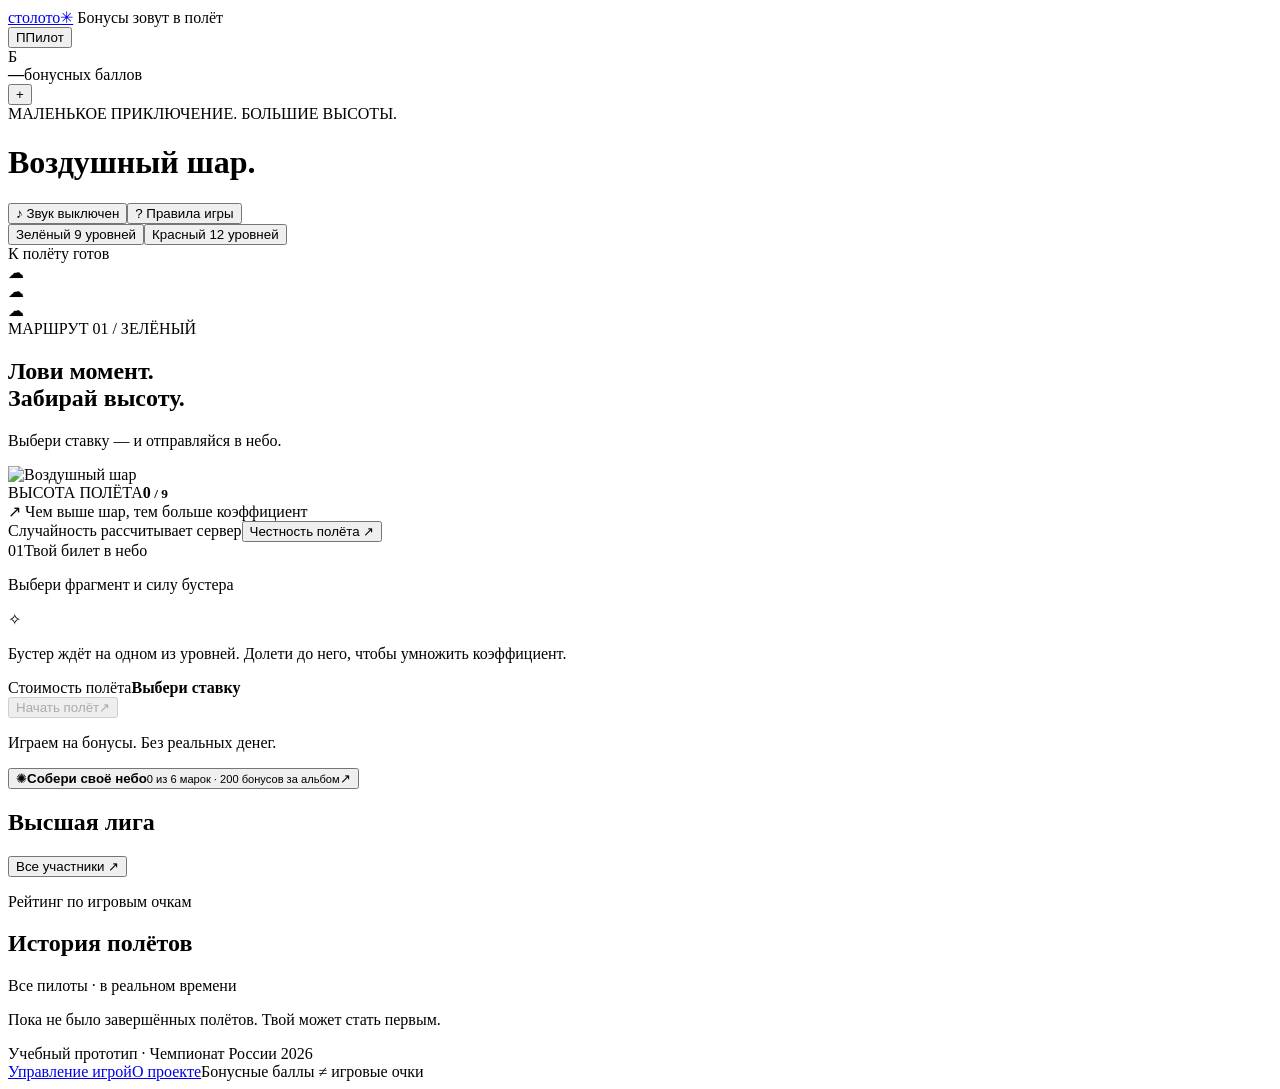
==== web/index.html @ 6e5c97de "Add Balloon game prototype with Java backend and documentation" ====
<!doctype html>
<html lang="ru">
<head>
  <meta charset="utf-8"><meta name="viewport" content="width=device-width,initial-scale=1">
  <meta name="theme-color" content="#f4f6f7"><meta name="description" content="Воздушный шар — бонусная игра с полётами, бустерами и коллекцией воздушных маршрутов. Учебный прототип.">
  <title>Воздушный шар · Бонусная игра</title><link rel="icon" href="/assets/favicon.svg" type="image/svg+xml"><link rel="stylesheet" href="/style.css"><script src="/app.js" defer></script>
</head>
<body data-theme="green">
  <header class="header">
    <a class="brand" href="/" aria-label="Столото — на главную">столото<span class="brand-spark">✳</span></a>
    <span class="header-divider"></span><span class="header-caption">Бонусы зовут в полёт</span>
    <div class="header-actions"><button class="profile-button" id="profile-open"><span class="avatar">П</span><span id="player-name">Пилот</span></button><div class="balance"><span class="bonus-icon">Б</span><div><strong id="balance">—</strong><span>бонусных баллов</span></div><button id="topup" aria-label="Пополнить демобаланс" title="Демопополнение на 1 000 бонусов">+</button></div></div>
  </header>
  <main class="shell">
    <div class="page-top"><div><div class="eyebrow">МАЛЕНЬКОЕ ПРИКЛЮЧЕНИЕ. БОЛЬШИЕ ВЫСОТЫ.</div><h1>Воздушный шар<span class="title-dot">.</span></h1></div><div class="top-actions"><button class="quiet-button" id="sound-toggle" aria-pressed="false">♪ <span>Звук выключен</span></button><button class="quiet-button" id="rules-open"><span class="circle-icon">?</span> Правила игры</button></div></div>
    <div id="connection" class="connection" role="status" hidden>Соединение потеряно. Восстанавливаем данные полёта…</div>
    <div id="demo-banner" class="demo-banner" hidden>Демонстрационный режим · воспроизводимая случайность · <a href="/admin">сценарии в админке</a></div>
    <div class="game-layout">
      <section class="flight-panel" aria-label="Игровое поле">
        <div class="flight-toolbar"><div class="theme-switch" role="group" aria-label="Тема полёта"><button data-theme-choice="green" class="theme-choice active" aria-pressed="true"><span class="theme-dot green"></span> Зелёный <span>9 уровней</span></button><button data-theme-choice="red" class="theme-choice" aria-pressed="false"><span class="theme-dot red"></span> Красный <span>12 уровней</span></button></div><span class="flight-tag" id="flight-tag">К полёту готов</span></div>
        <div id="live-ranking" class="live-ranking" aria-label="Живой рейтинг участников" hidden></div>
        <div class="sky" id="sky">
          <div class="sky-cloud cloud-one" aria-hidden="true">☁</div><div class="sky-cloud cloud-two" aria-hidden="true">☁</div><div class="sky-cloud cloud-three" aria-hidden="true">☁</div>
          <div class="sky-heading"><span class="route-label" id="route-label">МАРШРУТ 01 / ЗЕЛЁНЫЙ</span><h2 id="sky-title">Лови момент.<br>Забирай высоту.</h2><p id="sky-subtitle">Выбери ставку — и отправляйся в небо.</p></div>
          <div id="level-lines" class="level-lines" aria-label="Уровни полёта"></div>
          <div class="multiplier-wrap" id="multiplier-wrap" hidden><span class="eyebrow" id="multiplier-label">ТЕКУЩИЙ КОЭФФИЦИЕНТ</span><div class="multiplier" id="multiplier">×1.00</div><span id="flight-points">0 очков за полёт</span></div>
          <div class="balloon-track" id="balloon-track"><img class="balloon-art" src="/assets/balloon.png" alt="Воздушный шар" width="1254" height="1254"><div class="balloon-shadow"></div></div>
          <div class="burst" id="burst" hidden aria-hidden="true">✦</div><div class="point-pop" id="point-pop" aria-hidden="true"></div>
          <div class="altitude"><span>ВЫСОТА ПОЛЁТА</span><strong><span id="current-level">0</span><small> / <span id="total-levels">9</span></small></strong></div>
          <div class="sky-note" id="sky-note"><span>↗</span> Чем выше шар, тем больше коэффициент</div>
        </div>
        <div class="flight-bottom"><span class="status-light"></span><span id="flight-status">Случайность рассчитывает сервер</span><button id="fair-open" class="text-button">Честность полёта <span>↗</span></button></div>
      </section>
      <aside class="side-panel">
        <section class="bet-panel"><div class="section-heading"><span class="step-badge">01</span><span id="bet-heading">Твой билет в небо</span></div><p class="muted" id="bet-intro">Выбери фрагмент и силу бустера</p><div class="bet-grid" id="bet-grid"></div><div class="booster-explanation" id="booster-explanation"><span class="spark-icon">✧</span><p>Бустер ждёт на одном из уровней. Долети до него, чтобы умножить коэффициент.</p></div><div class="bet-total"><span id="bet-total-label">Стоимость полёта</span><strong id="bet-total">Выбери ставку</strong></div><button class="primary-button" id="start" disabled><span>Начать полёт</span><span>↗</span></button><button class="primary-button cashout-button" id="cashout" hidden disabled>Забрать</button><p class="button-caption" id="button-caption">Играем на бонусы. Без реальных денег.</p><div class="onboarding" id="onboarding" hidden>Нажми «Забрать» до того, как шар лопнет <span>↑</span></div><div class="cashout-notice" id="cashout-notice" hidden role="status"></div></section>
        <section class="collection-teaser"><button id="collection-open"><span class="collection-mark">✺</span><span><strong>Собери своё небо</strong><small><span id="collection-count">0</span> из 6 марок · <span id="album-bonus">200</span> бонусов за альбом</small></span><span>↗</span></button></section>
        <section class="leaderboard-panel"><div class="small-heading"><h2>Высшая лига</h2><button id="leaderboard-open" class="text-button">Все участники ↗</button></div><p class="muted">Рейтинг по игровым очкам</p><div id="leaderboard-preview" class="leaderboard-preview"></div></section>
      </aside>
    </div>
    <section class="history-panel"><div class="small-heading"><h2>История полётов <span id="history-count"></span></h2><span class="history-live"><span class="status-light"></span> Все пилоты · в реальном времени</span></div><div id="history" class="history-strip"><p class="empty-state">Пока не было завершённых полётов. Твой может стать первым.</p></div></section>
    <footer class="footer"><span>Учебный прототип · Чемпионат России 2026</span><div><a href="/admin">Управление игрой</a><a href="/presentation">О проекте</a><span>Бонусные баллы ≠ игровые очки</span></div></footer>
  </main>
  <dialog id="rules-dialog" class="dialog"><div class="dialog-header"><div><div class="eyebrow">ПЕРЕД ВЗЛЁТОМ</div><h2>Правила игры</h2></div><button class="close-button" data-close aria-label="Закрыть">×</button></div><div class="dialog-body" id="rules-content"></div><div class="dialog-footer"><button class="primary-button" data-close>Всё понятно</button></div></dialog>
  <dialog id="result-dialog" class="dialog result-dialog"><div class="dialog-header"><span class="eyebrow">ПОЛЁТ ЗАВЕРШЁН</span><button class="close-button" data-close aria-label="Закрыть результат">×</button></div><div class="dialog-body"><div class="result-symbol" id="result-symbol">✦</div><h2 id="result-title">Отличный полёт!</h2><div class="result-amount" id="result-amount"></div><p id="result-description" class="muted"></p><div class="result-stats"><div><span>Коэффициент</span><strong id="result-multiplier"></strong></div><div><span>Игровые очки</span><strong id="result-points"></strong></div></div><div class="reward-card"><span>✺</span><div><small>НОВАЯ МАРКА В КОЛЛЕКЦИИ</small><strong id="result-reward"></strong><p id="result-album"></p></div></div><button id="result-fair" class="text-button">Проверить честность этого раунда ↗</button></div><div class="dialog-footer"><button id="play-again" class="primary-button">Играть снова ↗</button><p class="button-caption">Вернёмся к ставкам через <span id="result-countdown">10</span> с бездействия</p></div></dialog>
  <dialog id="leaderboard-dialog" class="dialog"><div class="dialog-header"><div><div class="eyebrow">НЕБО ДЛЯ ВСЕХ</div><h2>Таблица пилотов</h2></div><button class="close-button" data-close aria-label="Закрыть">×</button></div><p class="dialog-note">Бессрочный турнир прототипа. Очки начисляются за уровни, cashout и бустеры.</p><div id="leaderboard-top" class="leaderboard-top"></div><div id="leaderboard-full" class="dialog-body rank-scroll"></div><div id="leaderboard-me" class="dialog-footer"></div></dialog>
  <dialog id="collection-dialog" class="dialog"><div class="dialog-header"><div><div class="eyebrow">ПАСПОРТ ПУТЕШЕСТВЕННИКА</div><h2>Твоё небо</h2></div><button class="close-button" data-close aria-label="Закрыть">×</button></div><div class="dialog-body"><p id="collection-rules" class="muted"></p><div id="stamp-grid" class="stamp-grid"></div><p class="collection-summary" id="collection-summary"></p></div></dialog>
  <dialog id="fair-dialog" class="dialog"><div class="dialog-header"><div><div class="eyebrow">ПРОВЕРЯЕМАЯ ЧЕСТНОСТЬ</div><h2>Всё решено до взлёта</h2></div><button class="close-button" data-close aria-label="Закрыть">×</button></div><div class="dialog-body"><p>Сервер заранее выбирает точку краха, уровень бустера и марку. До полёта публикуется SHA-256 от этих данных и секретного seed. После завершения исходная строка раскрывается.</p><p>Проверка подтверждает, что зафиксированные данные не изменились. Она не является аудитом качества генератора случайности.</p><label class="field-label">Хеш перед взлётом</label><code class="hash-block" id="fair-hash">Будет опубликован после начала раунда</code><div id="fair-proof-area" hidden><label class="field-label">Раскрытые данные раунда</label><pre class="proof-block" id="fair-proof"></pre><button id="verify-proof" class="primary-button">Проверить SHA-256 в браузере</button><p id="fair-verdict" role="status"></p></div><p id="fair-wait" class="muted">Исходные данные доступны только после того, как шар лопнет.</p></div></dialog>
  <dialog id="profile-dialog" class="dialog small-dialog"><form id="profile-form"><div class="dialog-header"><h2>Твой позывной</h2><button type="button" class="close-button" data-close aria-label="Закрыть">×</button></div><div class="dialog-body"><label class="field-label" for="profile-name">Имя в рейтинге</label><input id="profile-name" name="name" maxlength="24" required autocomplete="nickname"><p class="muted">Пилот и баланс сохраняются в этом браузере. В другом браузере можно создать второго участника.</p></div><div class="dialog-footer"><button class="primary-button" type="submit">Сохранить</button></div></form></dialog>
  <div id="toast" class="toast" role="status" hidden></div>
</body></html>
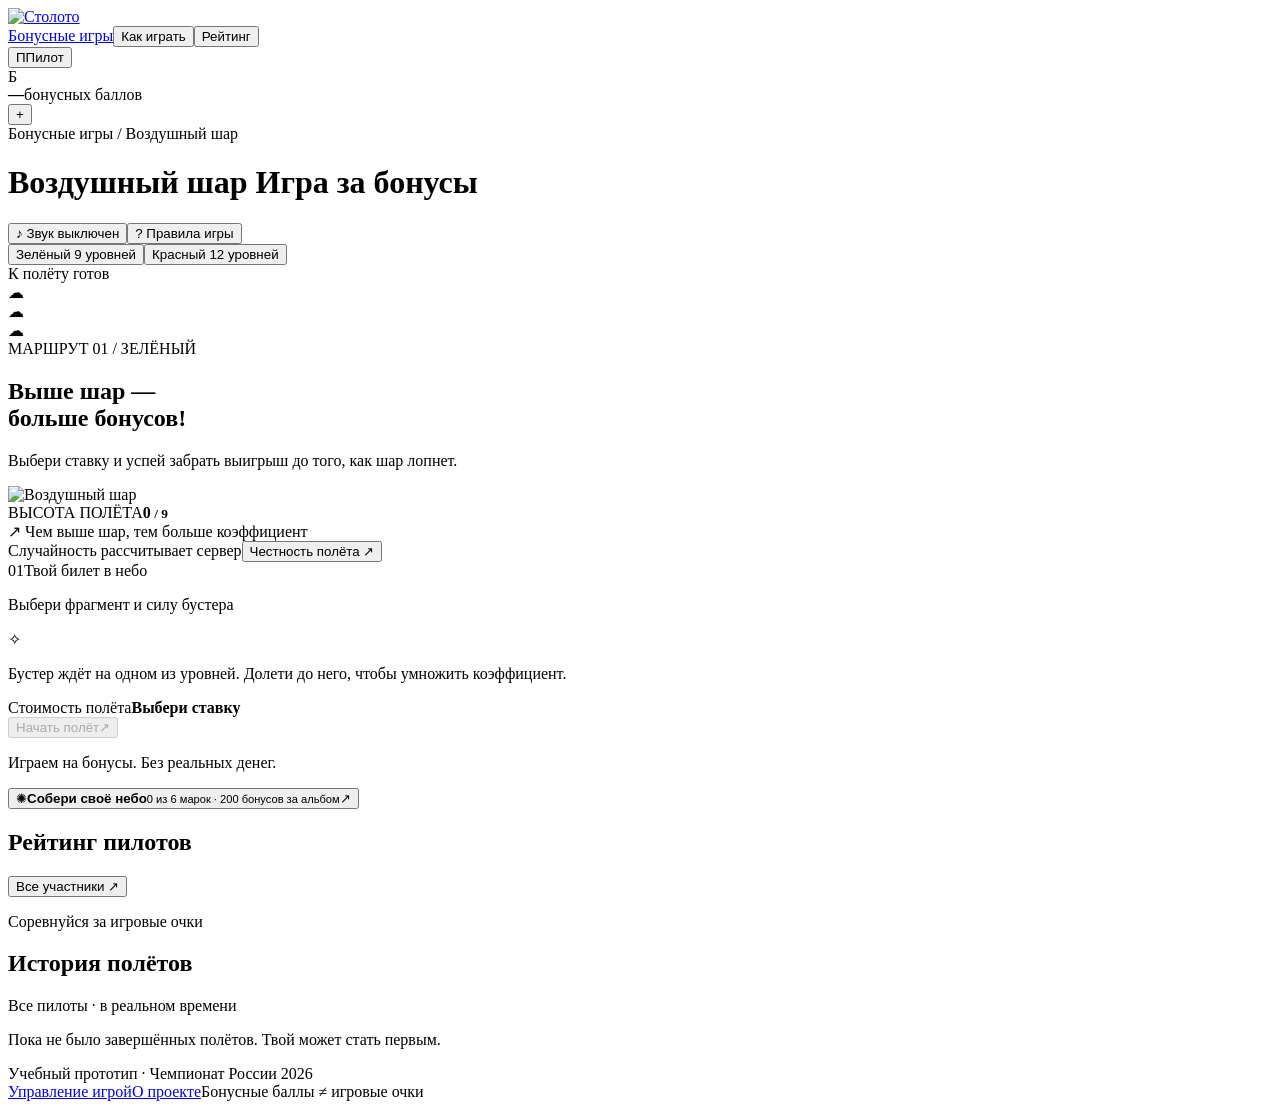
==== commit c83ac001: "Restyle game, admin and presentation with Stoloto identity" ====
--- a/web/index.html
+++ b/web/index.html
@@ -2,17 +2,17 @@
 <html lang="ru">
 <head>
   <meta charset="utf-8"><meta name="viewport" content="width=device-width,initial-scale=1">
-  <meta name="theme-color" content="#f4f6f7"><meta name="description" content="Воздушный шар — бонусная игра с полётами, бустерами и коллекцией воздушных маршрутов. Учебный прототип.">
+  <meta name="theme-color" content="#ffcd17"><meta name="description" content="Воздушный шар — бонусная игра с полётами, бустерами и коллекцией воздушных маршрутов. Учебный прототип.">
   <title>Воздушный шар · Бонусная игра</title><link rel="icon" href="/assets/favicon.svg" type="image/svg+xml"><link rel="stylesheet" href="/style.css"><script src="/app.js" defer></script>
 </head>
 <body data-theme="green">
   <header class="header">
-    <a class="brand" href="/" aria-label="Столото — на главную">столото<span class="brand-spark">✳</span></a>
-    <span class="header-divider"></span><span class="header-caption">Бонусы зовут в полёт</span>
+    <a class="brand" href="/" aria-label="Столото — на главную"><img src="/assets/stoloto-logo.png" alt="Столото" width="324" height="139"></a>
+    <nav class="header-nav" aria-label="Разделы игры"><a class="nav-current" href="/" aria-current="page">Бонусные игры</a><button id="nav-rules">Как играть</button><button id="nav-leaderboard">Рейтинг</button></nav>
     <div class="header-actions"><button class="profile-button" id="profile-open"><span class="avatar">П</span><span id="player-name">Пилот</span></button><div class="balance"><span class="bonus-icon">Б</span><div><strong id="balance">—</strong><span>бонусных баллов</span></div><button id="topup" aria-label="Пополнить демобаланс" title="Демопополнение на 1 000 бонусов">+</button></div></div>
   </header>
   <main class="shell">
-    <div class="page-top"><div><div class="eyebrow">МАЛЕНЬКОЕ ПРИКЛЮЧЕНИЕ. БОЛЬШИЕ ВЫСОТЫ.</div><h1>Воздушный шар<span class="title-dot">.</span></h1></div><div class="top-actions"><button class="quiet-button" id="sound-toggle" aria-pressed="false">♪ <span>Звук выключен</span></button><button class="quiet-button" id="rules-open"><span class="circle-icon">?</span> Правила игры</button></div></div>
+    <div class="page-top"><div><div class="eyebrow">Бонусные игры <span aria-hidden="true">/</span> Воздушный шар</div><h1>Воздушный шар <span class="game-badge">Игра за бонусы</span></h1></div><div class="top-actions"><button class="quiet-button" id="sound-toggle" aria-pressed="false">♪ <span>Звук выключен</span></button><button class="quiet-button" id="rules-open"><span class="circle-icon">?</span> Правила игры</button></div></div>
     <div id="connection" class="connection" role="status" hidden>Соединение потеряно. Восстанавливаем данные полёта…</div>
     <div id="demo-banner" class="demo-banner" hidden>Демонстрационный режим · воспроизводимая случайность · <a href="/admin">сценарии в админке</a></div>
     <div class="game-layout">
@@ -21,7 +21,7 @@
         <div id="live-ranking" class="live-ranking" aria-label="Живой рейтинг участников" hidden></div>
         <div class="sky" id="sky">
           <div class="sky-cloud cloud-one" aria-hidden="true">☁</div><div class="sky-cloud cloud-two" aria-hidden="true">☁</div><div class="sky-cloud cloud-three" aria-hidden="true">☁</div>
-          <div class="sky-heading"><span class="route-label" id="route-label">МАРШРУТ 01 / ЗЕЛЁНЫЙ</span><h2 id="sky-title">Лови момент.<br>Забирай высоту.</h2><p id="sky-subtitle">Выбери ставку — и отправляйся в небо.</p></div>
+          <div class="sky-heading"><span class="route-label" id="route-label">МАРШРУТ 01 / ЗЕЛЁНЫЙ</span><h2 id="sky-title">Выше шар —<br>больше бонусов!</h2><p id="sky-subtitle">Выбери ставку и успей забрать выигрыш до того, как шар лопнет.</p></div>
           <div id="level-lines" class="level-lines" aria-label="Уровни полёта"></div>
           <div class="multiplier-wrap" id="multiplier-wrap" hidden><span class="eyebrow" id="multiplier-label">ТЕКУЩИЙ КОЭФФИЦИЕНТ</span><div class="multiplier" id="multiplier">×1.00</div><span id="flight-points">0 очков за полёт</span></div>
           <div class="balloon-track" id="balloon-track"><img class="balloon-art" src="/assets/balloon.png" alt="Воздушный шар" width="1254" height="1254"><div class="balloon-shadow"></div></div>
@@ -34,7 +34,7 @@
       <aside class="side-panel">
         <section class="bet-panel"><div class="section-heading"><span class="step-badge">01</span><span id="bet-heading">Твой билет в небо</span></div><p class="muted" id="bet-intro">Выбери фрагмент и силу бустера</p><div class="bet-grid" id="bet-grid"></div><div class="booster-explanation" id="booster-explanation"><span class="spark-icon">✧</span><p>Бустер ждёт на одном из уровней. Долети до него, чтобы умножить коэффициент.</p></div><div class="bet-total"><span id="bet-total-label">Стоимость полёта</span><strong id="bet-total">Выбери ставку</strong></div><button class="primary-button" id="start" disabled><span>Начать полёт</span><span>↗</span></button><button class="primary-button cashout-button" id="cashout" hidden disabled>Забрать</button><p class="button-caption" id="button-caption">Играем на бонусы. Без реальных денег.</p><div class="onboarding" id="onboarding" hidden>Нажми «Забрать» до того, как шар лопнет <span>↑</span></div><div class="cashout-notice" id="cashout-notice" hidden role="status"></div></section>
         <section class="collection-teaser"><button id="collection-open"><span class="collection-mark">✺</span><span><strong>Собери своё небо</strong><small><span id="collection-count">0</span> из 6 марок · <span id="album-bonus">200</span> бонусов за альбом</small></span><span>↗</span></button></section>
-        <section class="leaderboard-panel"><div class="small-heading"><h2>Высшая лига</h2><button id="leaderboard-open" class="text-button">Все участники ↗</button></div><p class="muted">Рейтинг по игровым очкам</p><div id="leaderboard-preview" class="leaderboard-preview"></div></section>
+        <section class="leaderboard-panel"><div class="small-heading"><h2>Рейтинг пилотов</h2><button id="leaderboard-open" class="text-button">Все участники ↗</button></div><p class="muted">Соревнуйся за игровые очки</p><div id="leaderboard-preview" class="leaderboard-preview"></div></section>
       </aside>
     </div>
     <section class="history-panel"><div class="small-heading"><h2>История полётов <span id="history-count"></span></h2><span class="history-live"><span class="status-light"></span> Все пилоты · в реальном времени</span></div><div id="history" class="history-strip"><p class="empty-state">Пока не было завершённых полётов. Твой может стать первым.</p></div></section>
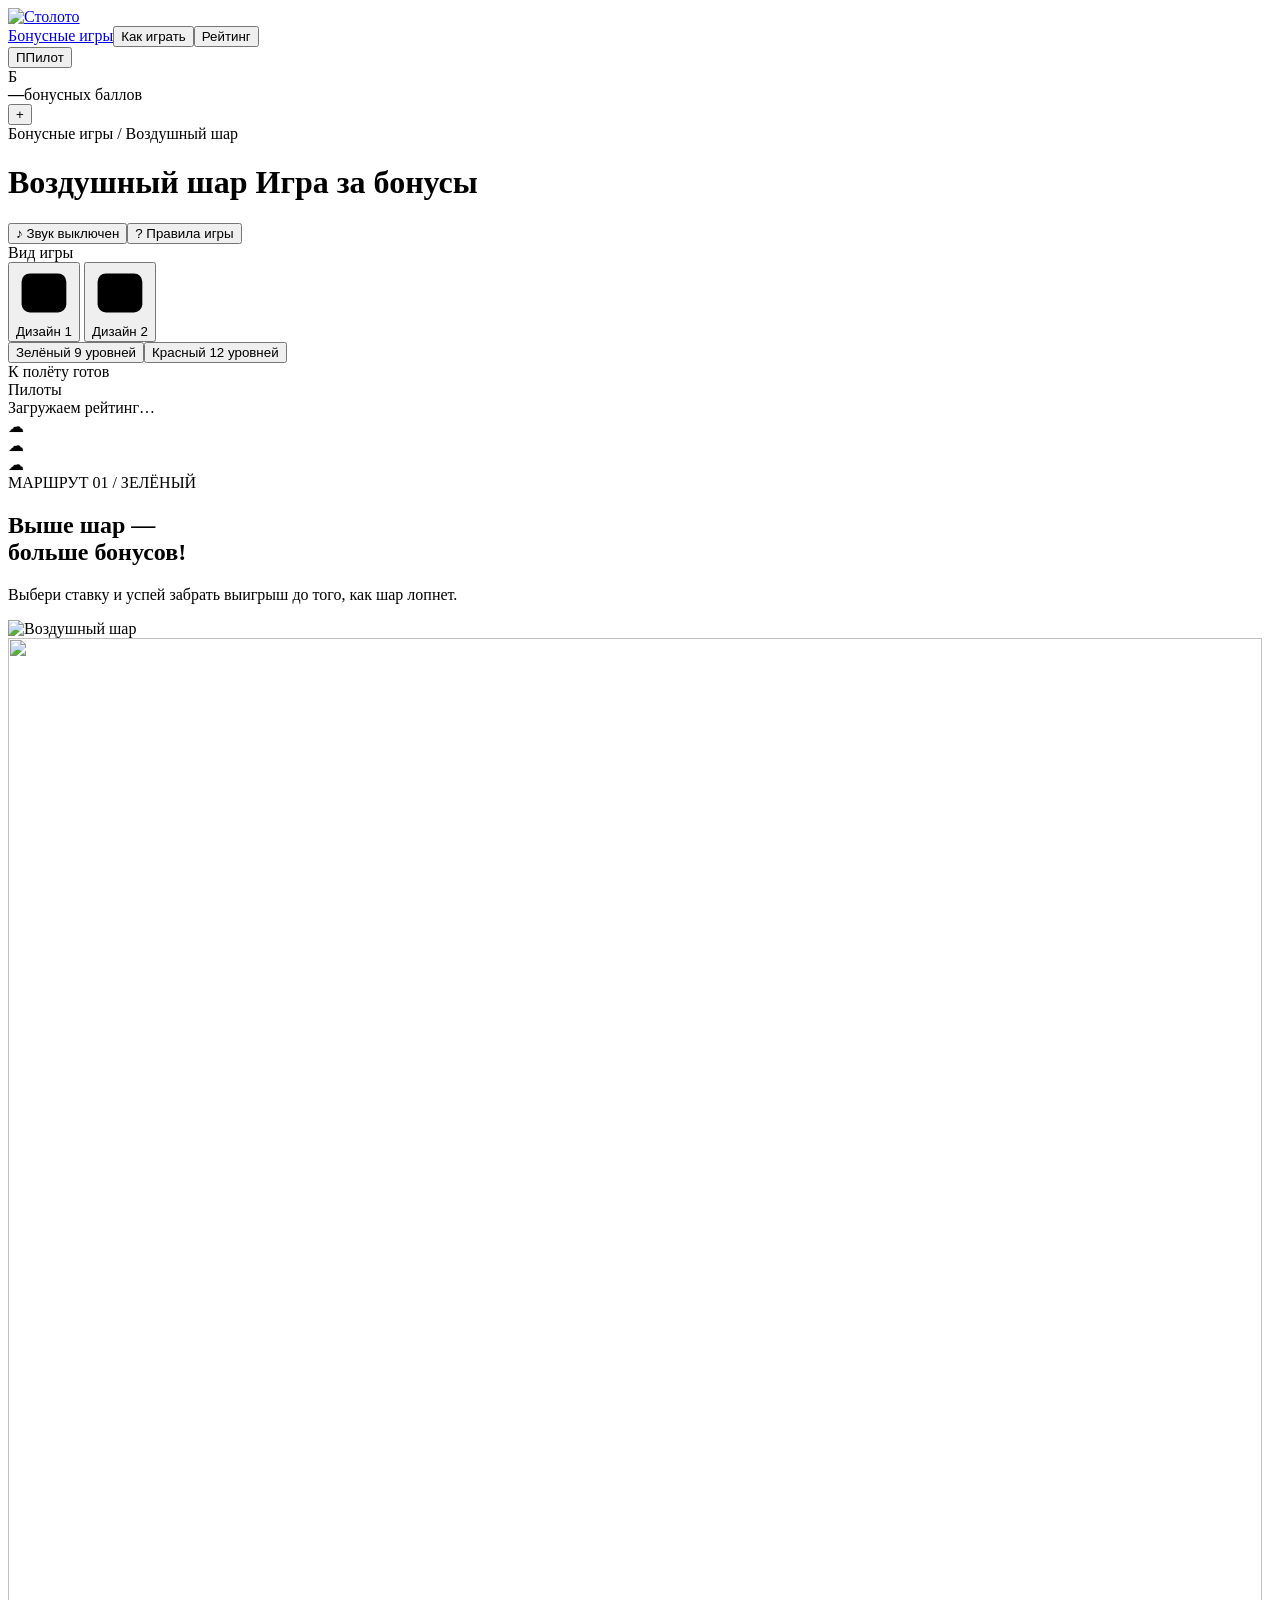
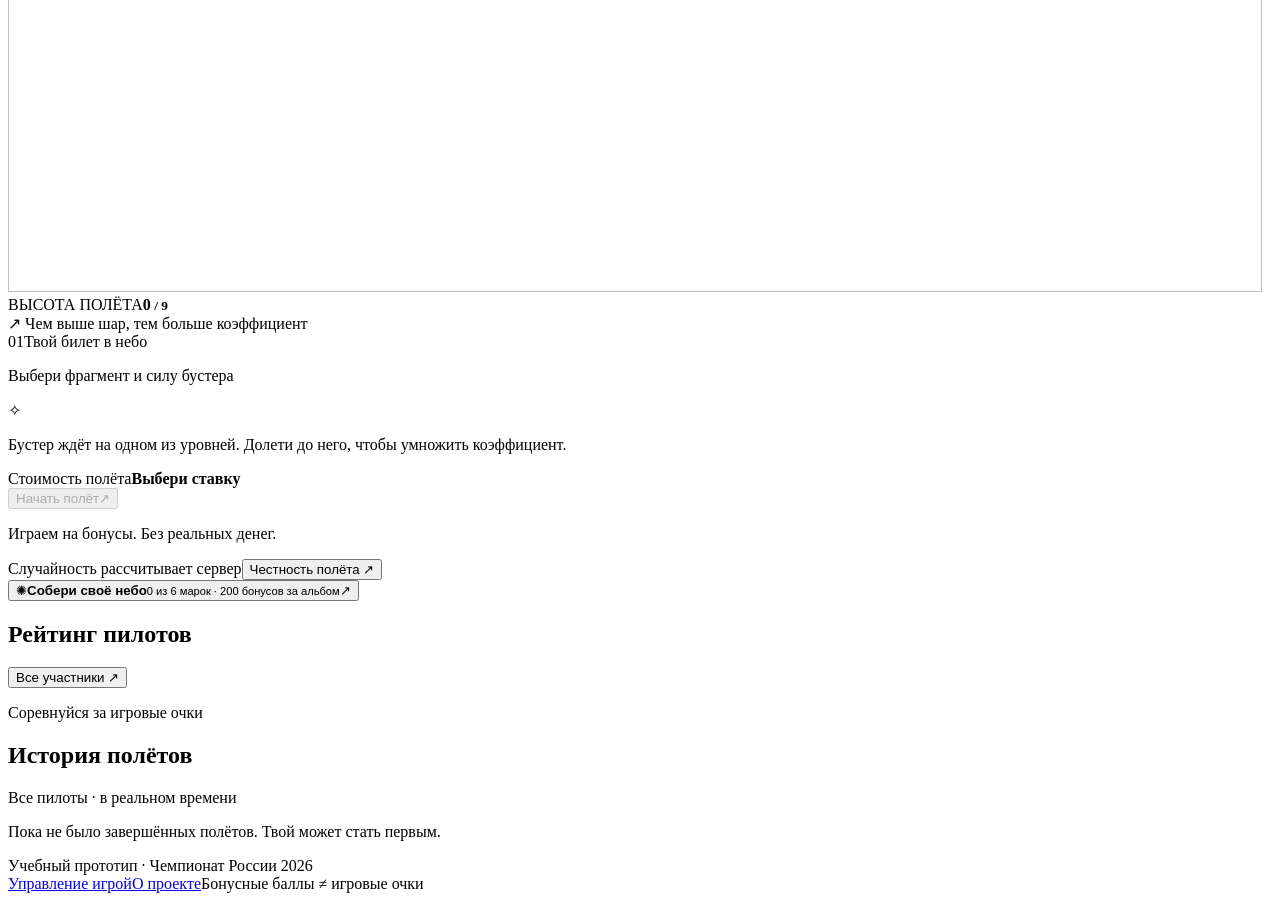
==== commit c81493c6: "Add selectable panoramic layout and animated dialogs" ====
--- a/web/index.html
+++ b/web/index.html
@@ -3,9 +3,9 @@
 <head>
   <meta charset="utf-8"><meta name="viewport" content="width=device-width,initial-scale=1">
   <meta name="theme-color" content="#ffcd17"><meta name="description" content="Воздушный шар — бонусная игра с полётами, бустерами и коллекцией воздушных маршрутов. Учебный прототип.">
-  <title>Воздушный шар · Бонусная игра</title><link rel="icon" href="/assets/favicon.svg" type="image/svg+xml"><link rel="stylesheet" href="/style.css"><script src="/app.js" defer></script>
+  <title>Воздушный шар · Бонусная игра</title><link rel="icon" href="/assets/favicon.svg" type="image/svg+xml"><link rel="stylesheet" href="/style.css"><link rel="stylesheet" href="/ui.css"><script src="/request-id.js" defer></script><script src="/ui.js" defer></script><script src="/app.js" defer></script>
 </head>
-<body data-theme="green">
+<body data-theme="green" data-design="expanded">
   <header class="header">
     <a class="brand" href="/" aria-label="Столото — на главную"><img src="/assets/stoloto-logo.png" alt="Столото" width="324" height="139"></a>
     <nav class="header-nav" aria-label="Разделы игры"><a class="nav-current" href="/" aria-current="page">Бонусные игры</a><button id="nav-rules">Как играть</button><button id="nav-leaderboard">Рейтинг</button></nav>
@@ -13,26 +13,68 @@
   </header>
   <main class="shell">
     <div class="page-top"><div><div class="eyebrow">Бонусные игры <span aria-hidden="true">/</span> Воздушный шар</div><h1>Воздушный шар <span class="game-badge">Игра за бонусы</span></h1></div><div class="top-actions"><button class="quiet-button" id="sound-toggle" aria-pressed="false">♪ <span>Звук выключен</span></button><button class="quiet-button" id="rules-open"><span class="circle-icon">?</span> Правила игры</button></div></div>
+    <div class="view-settings">
+      <span class="design-label">Вид игры</span>
+      <div class="design-switch" role="group" aria-label="Выбор дизайна игры">
+        <button data-design-choice="classic" aria-pressed="false" title="Классический — ставка рядом с полем"><svg viewBox="0 0 20 20" aria-hidden="true"><rect x="2" y="3" width="16" height="14" rx="3"/><path d="M12 3v14"/></svg>Дизайн 1</button>
+        <button data-design-choice="expanded" aria-pressed="true" title="Панорамный — ставка внутри игрового поля"><svg viewBox="0 0 20 20" aria-hidden="true"><rect x="2" y="3" width="16" height="14" rx="3"/><rect x="12" y="8" width="4" height="7" rx="1"/></svg>Дизайн 2</button>
+      </div>
+    </div>
     <div id="connection" class="connection" role="status" hidden>Соединение потеряно. Восстанавливаем данные полёта…</div>
     <div id="demo-banner" class="demo-banner" hidden>Демонстрационный режим · воспроизводимая случайность · <a href="/admin">сценарии в админке</a></div>
     <div class="game-layout">
       <section class="flight-panel" aria-label="Игровое поле">
         <div class="flight-toolbar"><div class="theme-switch" role="group" aria-label="Тема полёта"><button data-theme-choice="green" class="theme-choice active" aria-pressed="true"><span class="theme-dot green"></span> Зелёный <span>9 уровней</span></button><button data-theme-choice="red" class="theme-choice" aria-pressed="false"><span class="theme-dot red"></span> Красный <span>12 уровней</span></button></div><span class="flight-tag" id="flight-tag">К полёту готов</span></div>
-        <div id="live-ranking" class="live-ranking" aria-label="Живой рейтинг участников" hidden></div>
+        <div class="flight-roster">
+          <span class="roster-label"><span class="status-light"></span>Пилоты</span>
+          <div id="live-ranking" class="live-ranking" aria-label="Живой рейтинг участников"><span class="roster-loading">Загружаем рейтинг…</span></div>
+        </div>
+        <div class="flight-stage">
         <div class="sky" id="sky">
+          <div class="flight-world">
           <div class="sky-cloud cloud-one" aria-hidden="true">☁</div><div class="sky-cloud cloud-two" aria-hidden="true">☁</div><div class="sky-cloud cloud-three" aria-hidden="true">☁</div>
           <div class="sky-heading"><span class="route-label" id="route-label">МАРШРУТ 01 / ЗЕЛЁНЫЙ</span><h2 id="sky-title">Выше шар —<br>больше бонусов!</h2><p id="sky-subtitle">Выбери ставку и успей забрать выигрыш до того, как шар лопнет.</p></div>
           <div id="level-lines" class="level-lines" aria-label="Уровни полёта"></div>
           <div class="multiplier-wrap" id="multiplier-wrap" hidden><span class="eyebrow" id="multiplier-label">ТЕКУЩИЙ КОЭФФИЦИЕНТ</span><div class="multiplier" id="multiplier">×1.00</div><span id="flight-points">0 очков за полёт</span></div>
-          <div class="balloon-track" id="balloon-track"><img class="balloon-art" src="/assets/balloon.png" alt="Воздушный шар" width="1254" height="1254"><div class="balloon-shadow"></div></div>
+          <div class="balloon-track" id="balloon-track">
+            <div class="balloon-art"><div class="balloon-image-stack">
+              <img src="/assets/balloon.png" alt="Воздушный шар" width="1254" height="1254">
+              <img class="balloon-canopy" src="/assets/balloon.png" alt="" aria-hidden="true" width="1254" height="1254">
+            </div></div>
+            <div class="balloon-shadow"></div>
+          </div>
           <div class="burst" id="burst" hidden aria-hidden="true">✦</div><div class="point-pop" id="point-pop" aria-hidden="true"></div>
           <div class="altitude"><span>ВЫСОТА ПОЛЁТА</span><strong><span id="current-level">0</span><small> / <span id="total-levels">9</span></small></strong></div>
           <div class="sky-note" id="sky-note"><span>↗</span> Чем выше шар, тем больше коэффициент</div>
+          </div>
+        </div>
+          <div class="bet-dock" id="bet-dock">
+            <section class="bet-panel" id="bet-panel" aria-label="Ставка и управление полётом">
+              <div class="bet-copy">
+                <div class="section-heading"><span class="step-badge">01</span><span id="bet-heading">Твой билет в небо</span></div>
+                <p class="muted" id="bet-intro">Выбери фрагмент и силу бустера</p>
+              </div>
+              <div class="bet-options">
+                <div class="bet-grid" id="bet-grid"></div>
+                <div class="booster-explanation" id="booster-explanation"><span class="spark-icon" aria-hidden="true">✧</span><p>Бустер ждёт на одном из уровней. Долети до него, чтобы умножить коэффициент.</p></div>
+              </div>
+              <div class="bet-actions">
+                <div class="bet-total"><span id="bet-total-label">Стоимость полёта</span><strong id="bet-total">Выбери ставку</strong></div>
+                <div class="bet-action-buttons">
+                  <button class="primary-button" id="start" disabled><span>Начать полёт</span><span aria-hidden="true">↗</span></button>
+                  <button class="primary-button cashout-button" id="cashout" hidden disabled>Забрать</button>
+                  <div class="onboarding" id="onboarding" hidden role="status">Нажми «Забрать» до того, как шар лопнет<svg viewBox="0 0 24 24" aria-hidden="true"><path d="M12 4v15m-6-6 6 6 6-6"/></svg></div>
+                </div>
+                <p class="button-caption" id="button-caption">Играем на бонусы. Без реальных денег.</p>
+                <div class="cashout-notice" id="cashout-notice" hidden role="status"></div>
+              </div>
+            </section>
+          </div>
         </div>
         <div class="flight-bottom"><span class="status-light"></span><span id="flight-status">Случайность рассчитывает сервер</span><button id="fair-open" class="text-button">Честность полёта <span>↗</span></button></div>
       </section>
-      <aside class="side-panel">
-        <section class="bet-panel"><div class="section-heading"><span class="step-badge">01</span><span id="bet-heading">Твой билет в небо</span></div><p class="muted" id="bet-intro">Выбери фрагмент и силу бустера</p><div class="bet-grid" id="bet-grid"></div><div class="booster-explanation" id="booster-explanation"><span class="spark-icon">✧</span><p>Бустер ждёт на одном из уровней. Долети до него, чтобы умножить коэффициент.</p></div><div class="bet-total"><span id="bet-total-label">Стоимость полёта</span><strong id="bet-total">Выбери ставку</strong></div><button class="primary-button" id="start" disabled><span>Начать полёт</span><span>↗</span></button><button class="primary-button cashout-button" id="cashout" hidden disabled>Забрать</button><p class="button-caption" id="button-caption">Играем на бонусы. Без реальных денег.</p><div class="onboarding" id="onboarding" hidden>Нажми «Забрать» до того, как шар лопнет <span>↑</span></div><div class="cashout-notice" id="cashout-notice" hidden role="status"></div></section>
+      <aside class="side-panel" id="side-panel">
+
         <section class="collection-teaser"><button id="collection-open"><span class="collection-mark">✺</span><span><strong>Собери своё небо</strong><small><span id="collection-count">0</span> из 6 марок · <span id="album-bonus">200</span> бонусов за альбом</small></span><span>↗</span></button></section>
         <section class="leaderboard-panel"><div class="small-heading"><h2>Рейтинг пилотов</h2><button id="leaderboard-open" class="text-button">Все участники ↗</button></div><p class="muted">Соревнуйся за игровые очки</p><div id="leaderboard-preview" class="leaderboard-preview"></div></section>
       </aside>
@@ -40,11 +82,79 @@
     <section class="history-panel"><div class="small-heading"><h2>История полётов <span id="history-count"></span></h2><span class="history-live"><span class="status-light"></span> Все пилоты · в реальном времени</span></div><div id="history" class="history-strip"><p class="empty-state">Пока не было завершённых полётов. Твой может стать первым.</p></div></section>
     <footer class="footer"><span>Учебный прототип · Чемпионат России 2026</span><div><a href="/admin">Управление игрой</a><a href="/presentation">О проекте</a><span>Бонусные баллы ≠ игровые очки</span></div></footer>
   </main>
-  <dialog id="rules-dialog" class="dialog"><div class="dialog-header"><div><div class="eyebrow">ПЕРЕД ВЗЛЁТОМ</div><h2>Правила игры</h2></div><button class="close-button" data-close aria-label="Закрыть">×</button></div><div class="dialog-body" id="rules-content"></div><div class="dialog-footer"><button class="primary-button" data-close>Всё понятно</button></div></dialog>
-  <dialog id="result-dialog" class="dialog result-dialog"><div class="dialog-header"><span class="eyebrow">ПОЛЁТ ЗАВЕРШЁН</span><button class="close-button" data-close aria-label="Закрыть результат">×</button></div><div class="dialog-body"><div class="result-symbol" id="result-symbol">✦</div><h2 id="result-title">Отличный полёт!</h2><div class="result-amount" id="result-amount"></div><p id="result-description" class="muted"></p><div class="result-stats"><div><span>Коэффициент</span><strong id="result-multiplier"></strong></div><div><span>Игровые очки</span><strong id="result-points"></strong></div></div><div class="reward-card"><span>✺</span><div><small>НОВАЯ МАРКА В КОЛЛЕКЦИИ</small><strong id="result-reward"></strong><p id="result-album"></p></div></div><button id="result-fair" class="text-button">Проверить честность этого раунда ↗</button></div><div class="dialog-footer"><button id="play-again" class="primary-button">Играть снова ↗</button><p class="button-caption">Вернёмся к ставкам через <span id="result-countdown">10</span> с бездействия</p></div></dialog>
-  <dialog id="leaderboard-dialog" class="dialog"><div class="dialog-header"><div><div class="eyebrow">НЕБО ДЛЯ ВСЕХ</div><h2>Таблица пилотов</h2></div><button class="close-button" data-close aria-label="Закрыть">×</button></div><p class="dialog-note">Бессрочный турнир прототипа. Очки начисляются за уровни, cashout и бустеры.</p><div id="leaderboard-top" class="leaderboard-top"></div><div id="leaderboard-full" class="dialog-body rank-scroll"></div><div id="leaderboard-me" class="dialog-footer"></div></dialog>
-  <dialog id="collection-dialog" class="dialog"><div class="dialog-header"><div><div class="eyebrow">ПАСПОРТ ПУТЕШЕСТВЕННИКА</div><h2>Твоё небо</h2></div><button class="close-button" data-close aria-label="Закрыть">×</button></div><div class="dialog-body"><p id="collection-rules" class="muted"></p><div id="stamp-grid" class="stamp-grid"></div><p class="collection-summary" id="collection-summary"></p></div></dialog>
-  <dialog id="fair-dialog" class="dialog"><div class="dialog-header"><div><div class="eyebrow">ПРОВЕРЯЕМАЯ ЧЕСТНОСТЬ</div><h2>Всё решено до взлёта</h2></div><button class="close-button" data-close aria-label="Закрыть">×</button></div><div class="dialog-body"><p>Сервер заранее выбирает точку краха, уровень бустера и марку. До полёта публикуется SHA-256 от этих данных и секретного seed. После завершения исходная строка раскрывается.</p><p>Проверка подтверждает, что зафиксированные данные не изменились. Она не является аудитом качества генератора случайности.</p><label class="field-label">Хеш перед взлётом</label><code class="hash-block" id="fair-hash">Будет опубликован после начала раунда</code><div id="fair-proof-area" hidden><label class="field-label">Раскрытые данные раунда</label><pre class="proof-block" id="fair-proof"></pre><button id="verify-proof" class="primary-button">Проверить SHA-256 в браузере</button><p id="fair-verdict" role="status"></p></div><p id="fair-wait" class="muted">Исходные данные доступны только после того, как шар лопнет.</p></div></dialog>
-  <dialog id="profile-dialog" class="dialog small-dialog"><form id="profile-form"><div class="dialog-header"><h2>Твой позывной</h2><button type="button" class="close-button" data-close aria-label="Закрыть">×</button></div><div class="dialog-body"><label class="field-label" for="profile-name">Имя в рейтинге</label><input id="profile-name" name="name" maxlength="24" required autocomplete="nickname"><p class="muted">Пилот и баланс сохраняются в этом браузере. В другом браузере можно создать второго участника.</p></div><div class="dialog-footer"><button class="primary-button" type="submit">Сохранить</button></div></form></dialog>
+
+  <dialog id="rules-dialog" class="dialog rules-dialog" aria-labelledby="rules-title">
+    <div class="dialog-header"><div class="dialog-heading"><span class="dialog-icon" aria-hidden="true">?</span><div><div class="eyebrow">Перед первым полётом</div><h2 id="rules-title" tabindex="-1" autofocus>Как играть</h2></div></div><button type="button" class="close-button" data-close aria-label="Закрыть окно"><svg viewBox="0 0 20 20" aria-hidden="true"><path d="m5 5 10 10M15 5 5 15"/></svg></button></div>
+    <div class="dialog-body" id="rules-content"></div>
+    <div class="dialog-footer"><button class="primary-button" data-close>Всё понятно, к полёту</button></div>
+  </dialog>
+
+  <dialog id="result-dialog" class="dialog result-dialog" aria-labelledby="result-title" aria-describedby="result-description">
+    <div class="dialog-header"><span class="eyebrow">Полёт завершён</span><button type="button" class="close-button" data-close aria-label="Закрыть окно"><svg viewBox="0 0 20 20" aria-hidden="true"><path d="m5 5 10 10M15 5 5 15"/></svg></button></div>
+    <div class="dialog-body">
+      <div class="result-symbol" id="result-symbol" aria-hidden="true">✦</div>
+      <h2 id="result-title" tabindex="-1" autofocus>Отличный полёт!</h2>
+      <div class="result-amount" id="result-amount"></div>
+      <p id="result-description" class="muted"></p>
+      <div class="result-stats">
+        <div><span>Коэффициент</span><strong id="result-multiplier"></strong></div>
+        <div><span>Игровые очки</span><strong id="result-points"></strong></div>
+      </div>
+      <div class="reward-card"><span aria-hidden="true">✺</span><div><small>Марка за этот полёт</small><strong id="result-reward"></strong><p id="result-album"></p></div></div>
+      <button id="result-fair" class="text-button">Проверить честность раунда ↗</button>
+    </div>
+    <div class="dialog-footer">
+      <button id="play-again" class="primary-button">Играть снова</button>
+      <p class="button-caption">К ставкам через <span id="result-countdown">10</span> с бездействия</p>
+    </div>
+  </dialog>
+
+  <dialog id="leaderboard-dialog" class="dialog leaderboard-dialog" aria-labelledby="leaderboard-title">
+    <div class="dialog-header"><div class="dialog-heading"><span class="dialog-icon" aria-hidden="true">↗</span><div><div class="eyebrow">Выше — только небо</div><h2 id="leaderboard-title" tabindex="-1" autofocus>Рейтинг пилотов</h2></div></div><button type="button" class="close-button" data-close aria-label="Закрыть окно"><svg viewBox="0 0 20 20" aria-hidden="true"><path d="m5 5 10 10M15 5 5 15"/></svg></button></div>
+    <p class="dialog-note">Очки за высоту, бустеры и успешные полёты. Первые три места всегда перед глазами.</p>
+    <div id="leaderboard-top" class="leaderboard-top"></div>
+    <div id="leaderboard-full" class="dialog-body rank-scroll"></div>
+    <div id="leaderboard-me" class="dialog-footer"></div>
+  </dialog>
+
+  <dialog id="collection-dialog" class="dialog collection-dialog" aria-labelledby="collection-title">
+    <div class="dialog-header"><div class="dialog-heading"><span class="dialog-icon" aria-hidden="true">✺</span><div><div class="eyebrow">Твоя коллекция</div><h2 id="collection-title" tabindex="-1" autofocus>Собери своё небо</h2></div></div><button type="button" class="close-button" data-close aria-label="Закрыть окно"><svg viewBox="0 0 20 20" aria-hidden="true"><path d="m5 5 10 10M15 5 5 15"/></svg></button></div>
+    <div class="dialog-body">
+      <p id="collection-rules" class="dialog-lead"></p>
+      <div id="stamp-grid" class="stamp-grid"></div>
+      <p class="collection-summary" id="collection-summary"></p>
+    </div>
+    <div class="dialog-footer"><button class="primary-button" data-close>Продолжить путешествие</button></div>
+  </dialog>
+
+  <dialog id="fair-dialog" class="dialog fair-dialog" aria-labelledby="fair-title">
+    <div class="dialog-header"><div class="dialog-heading"><span class="dialog-icon" aria-hidden="true">✓</span><div><div class="eyebrow">Честность полёта</div><h2 id="fair-title" tabindex="-1" autofocus>Проверь свой раунд</h2></div></div><button type="button" class="close-button" data-close aria-label="Закрыть окно"><svg viewBox="0 0 20 20" aria-hidden="true"><path d="m5 5 10 10M15 5 5 15"/></svg></button></div>
+    <div class="dialog-body">
+      <p class="dialog-lead">До взлёта сервер фиксирует исход полёта: точку краха, бустер и марку. После завершения ты можешь проверить, что эти данные не изменились.</p>
+      <div class="fair-notice">SHA-256 подтверждает неизменность исхода. Это не аудит качества генератора случайности.</div>
+      <div class="field-label">Хеш перед взлётом</div>
+      <code class="hash-block" id="fair-hash">Будет опубликован после начала раунда</code>
+      <div id="fair-proof-area" hidden>
+        <div class="field-label">Раскрытые данные раунда и секретный seed</div>
+        <pre class="proof-block" id="fair-proof"></pre>
+        <button id="verify-proof" class="primary-button">Сверить SHA-256</button>
+        <p id="fair-verdict" role="status"></p>
+      </div>
+      <p id="fair-wait" class="muted">Исходные данные появятся после того, как шар лопнет.</p>
+    </div>
+  </dialog>
+
+  <dialog id="profile-dialog" class="dialog small-dialog profile-dialog" aria-labelledby="profile-title">
+    <form id="profile-form">
+      <div class="dialog-header"><div class="dialog-heading"><span class="dialog-icon" aria-hidden="true">П</span><div><div class="eyebrow">Профиль пилота</div><h2 id="profile-title">Как тебя называть?</h2></div></div><button type="button" class="close-button" data-close aria-label="Закрыть окно"><svg viewBox="0 0 20 20" aria-hidden="true"><path d="m5 5 10 10M15 5 5 15"/></svg></button></div>
+      <div class="dialog-body">
+        <label class="field-label" for="profile-name">Имя в рейтинге</label>
+        <input id="profile-name" name="name" maxlength="24" required autocomplete="nickname" autofocus placeholder="Твой позывной">
+        <p class="profile-help">До 24 символов. Имя будет видно другим пилотам. Профиль и баланс привязаны к этому браузеру.</p>
+      </div>
+      <div class="dialog-footer"><button class="primary-button" type="submit">Сохранить имя</button></div>
+    </form>
+  </dialog>
   <div id="toast" class="toast" role="status" hidden></div>
-</body></html>
+</body>
+</html>
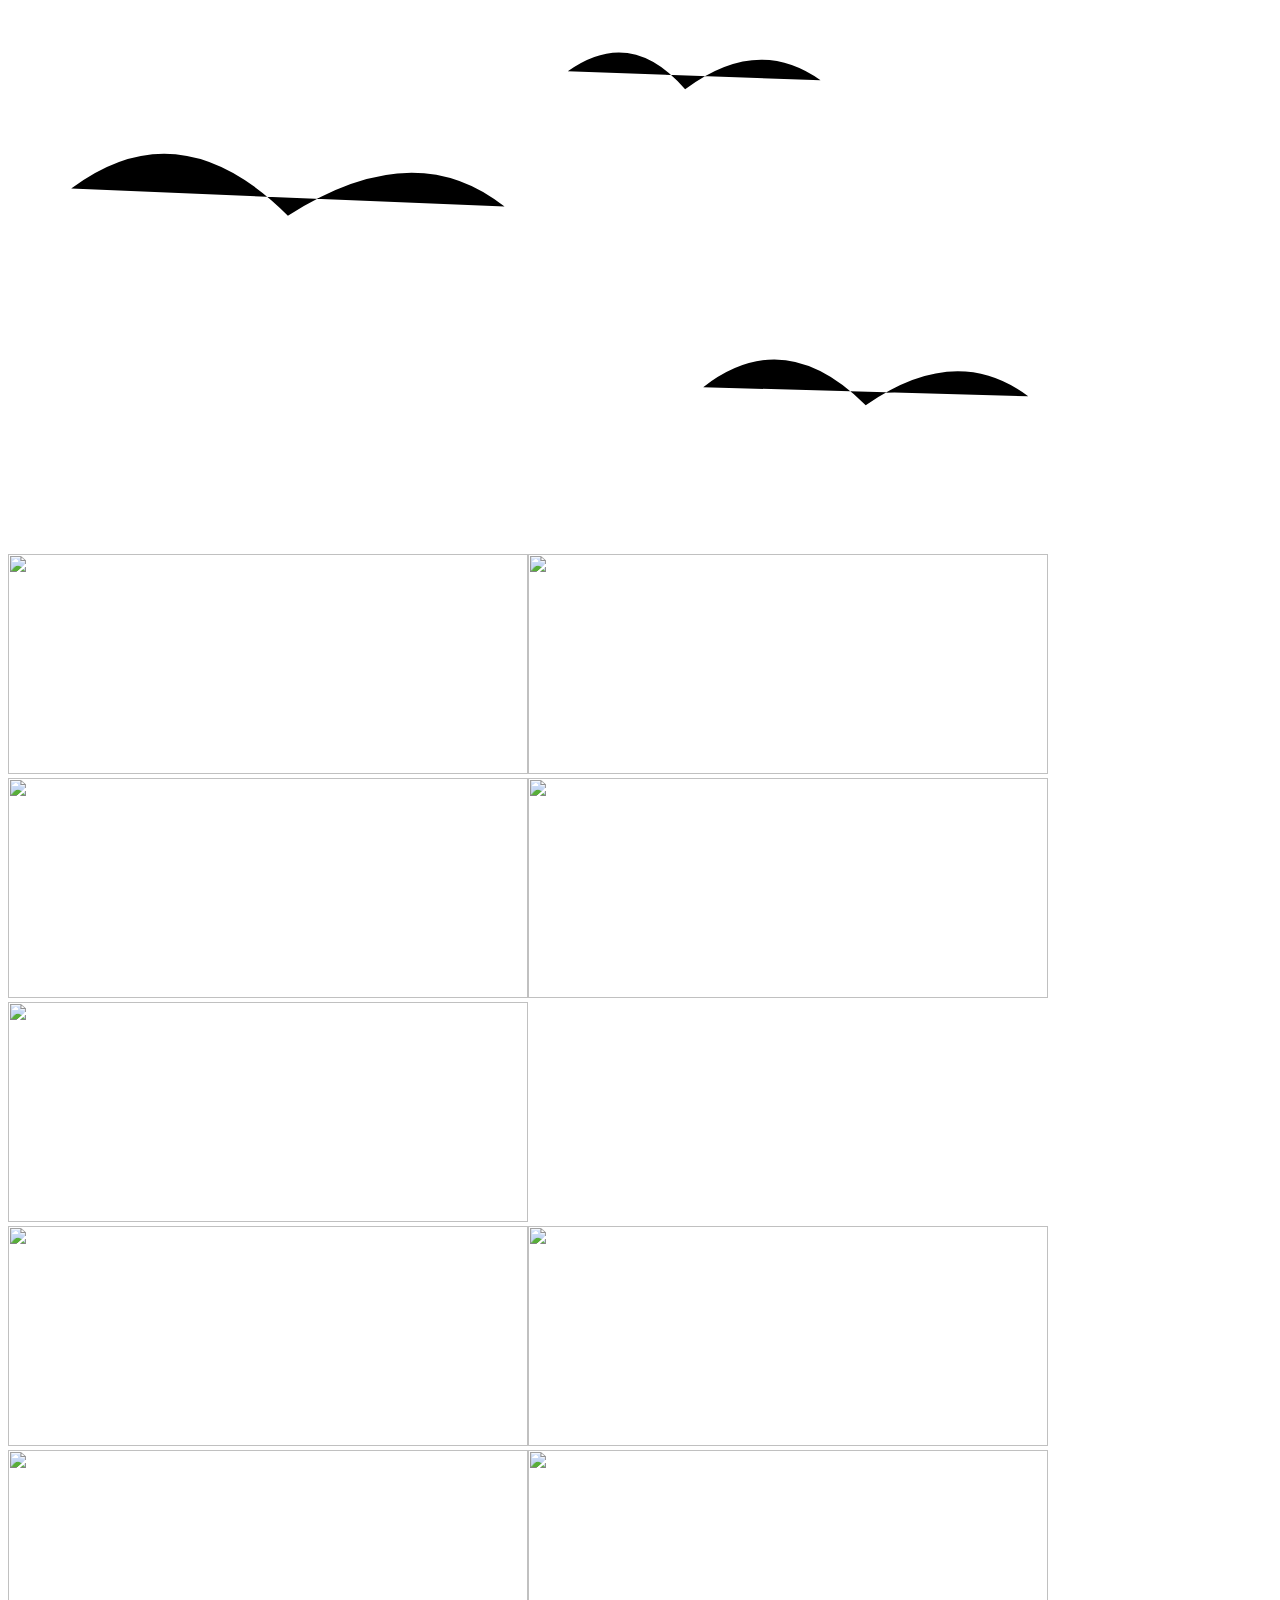
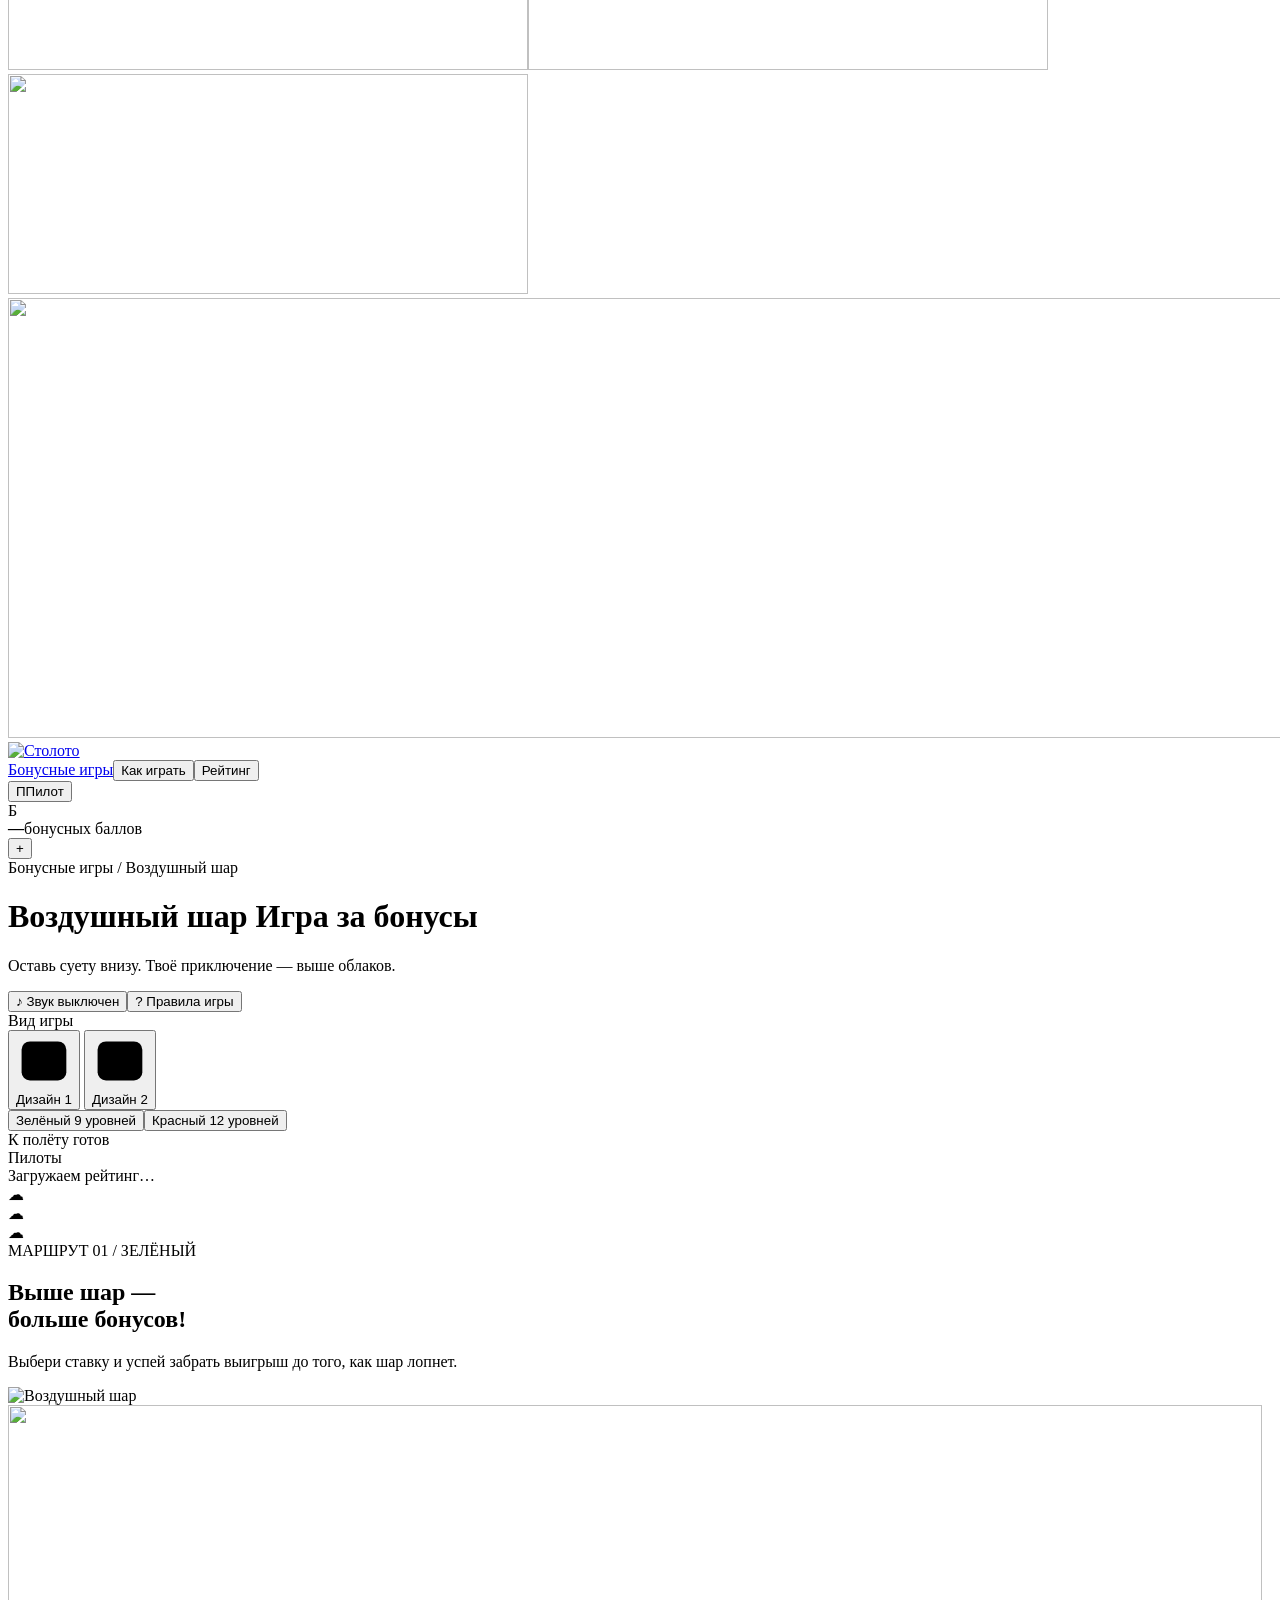
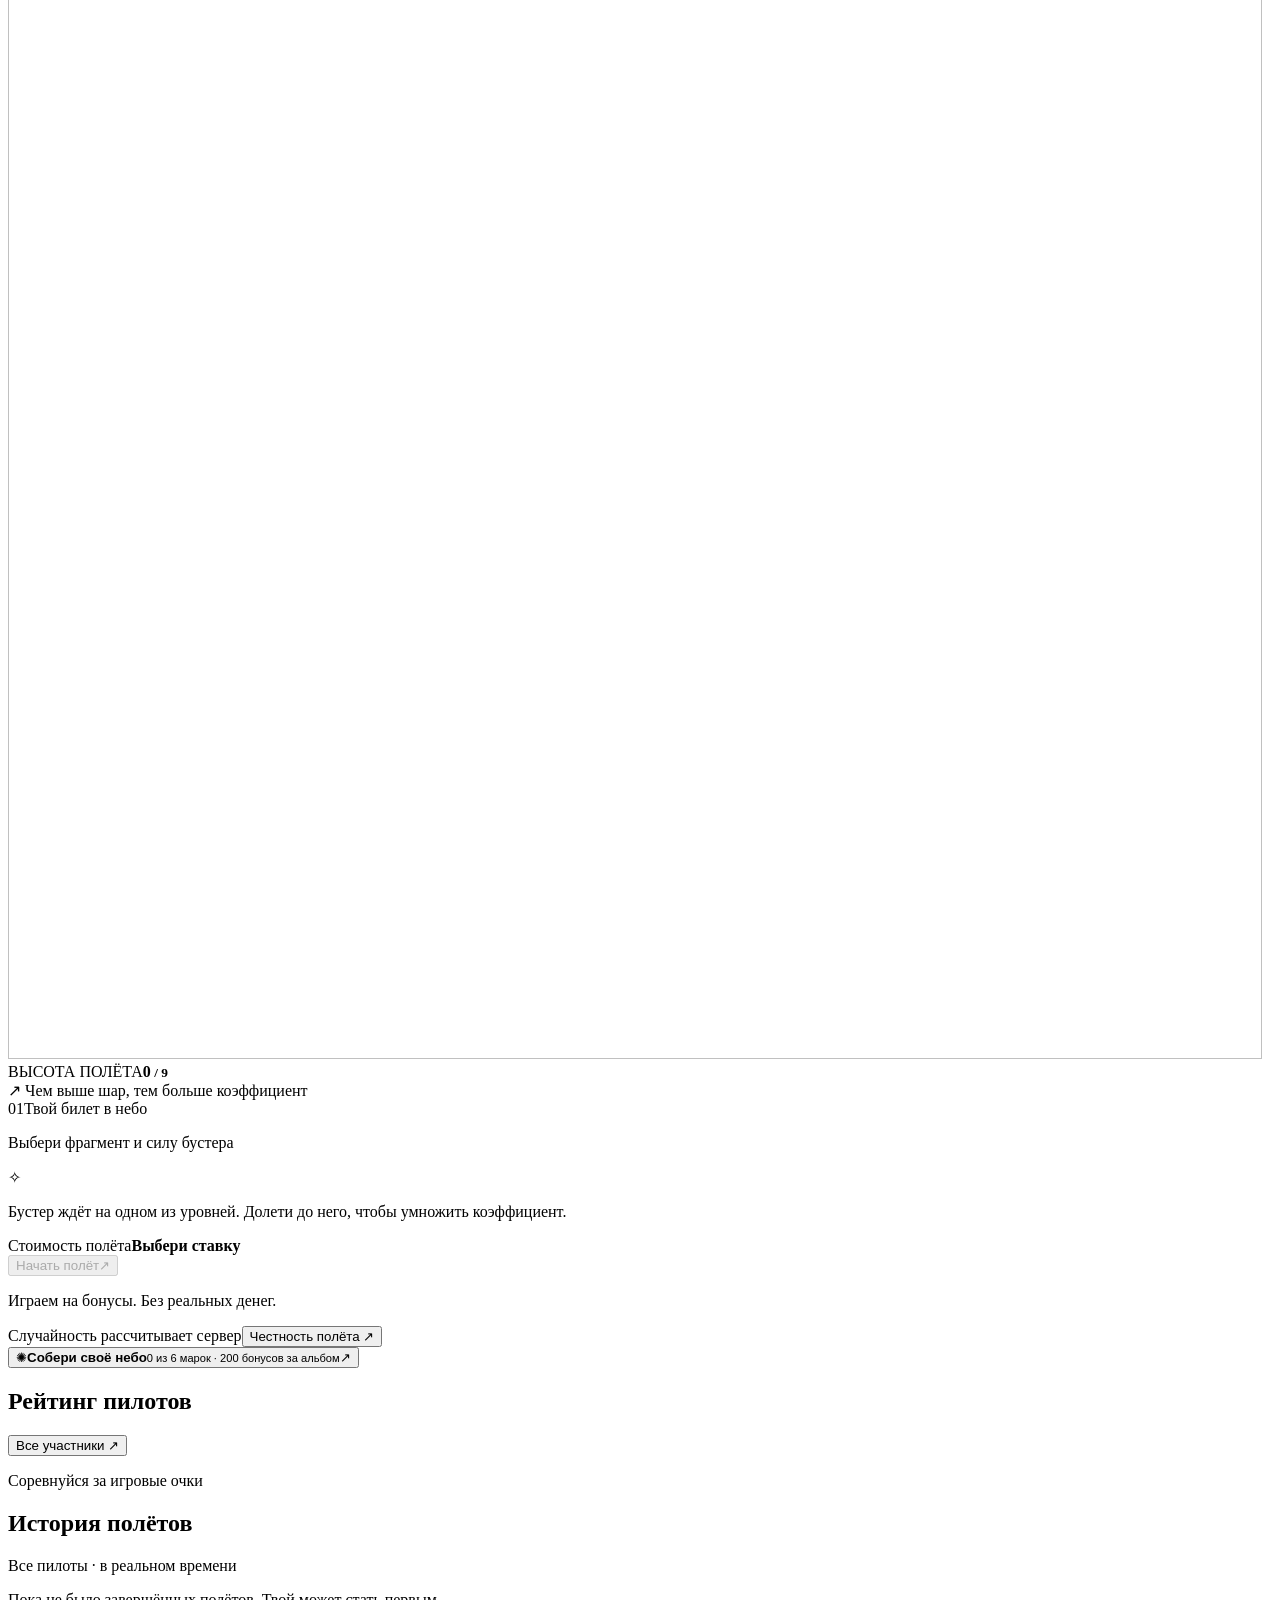
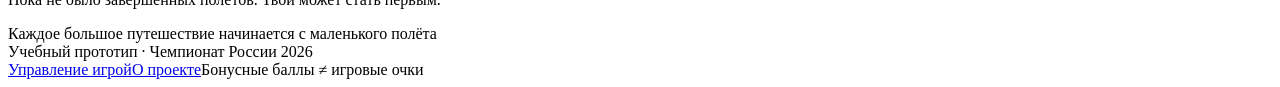
==== commit 1a79deec: "Redesign panoramic page as a moving sky world" ====
--- a/web/index.html
+++ b/web/index.html
@@ -3,28 +3,29 @@
 <head>
   <meta charset="utf-8"><meta name="viewport" content="width=device-width,initial-scale=1">
   <meta name="theme-color" content="#ffcd17"><meta name="description" content="Воздушный шар — бонусная игра с полётами, бустерами и коллекцией воздушных маршрутов. Учебный прототип.">
-  <title>Воздушный шар · Бонусная игра</title><link rel="icon" href="/assets/favicon.svg" type="image/svg+xml"><link rel="stylesheet" href="/style.css"><link rel="stylesheet" href="/ui.css"><script src="/request-id.js" defer></script><script src="/ui.js" defer></script><script src="/app.js" defer></script>
+  <title>Воздушный шар · Бонусная игра</title><link rel="icon" href="/assets/favicon.svg" type="image/svg+xml"><link rel="stylesheet" href="/style.css"><link rel="stylesheet" href="/ui.css"><link rel="stylesheet" href="/sky-scene.css"><script src="/request-id.js" defer></script><script src="/ui.js" defer></script><script src="/sky-scene.js" defer></script><script src="/app.js" defer></script>
 </head>
 <body data-theme="green" data-design="expanded">
+  <div class="world-scene" id="world-scene" aria-hidden="true"><div class="world-sun"></div><svg class="world-birds" viewBox="0 0 140 60"><path d="M7 20q12-9 24 3 14-9 24-1M77 42q9-7 18 2 10-7 18-1M62 7q7-5 13 2 8-6 15-1"/></svg><div class="cloud-layer far"><img class="world-cloud" src="/assets/cloud.svg" alt="" width="520" height="220" style="--cloud-x:5%;--cloud-y:12%;--cloud-size:410px;--cloud-time:40s"><img class="world-cloud" src="/assets/cloud.svg" alt="" width="520" height="220" style="--cloud-x:69%;--cloud-y:27%;--cloud-size:330px;--cloud-time:48s"><img class="world-cloud" src="/assets/cloud.svg" alt="" width="520" height="220" style="--cloud-x:-10%;--cloud-y:51%;--cloud-size:510px;--cloud-time:56s"><img class="world-cloud" src="/assets/cloud.svg" alt="" width="520" height="220" style="--cloud-x:57%;--cloud-y:65%;--cloud-size:390px;--cloud-time:64s"><img class="world-cloud" src="/assets/cloud.svg" alt="" width="520" height="220" style="--cloud-x:22%;--cloud-y:83%;--cloud-size:520px;--cloud-time:72s"></div><div class="cloud-layer near"><img class="world-cloud" src="/assets/cloud.svg" alt="" width="520" height="220" style="--cloud-x:38%;--cloud-y:5%;--cloud-size:580px;--cloud-time:40s"><img class="world-cloud" src="/assets/cloud.svg" alt="" width="520" height="220" style="--cloud-x:-17%;--cloud-y:24%;--cloud-size:520px;--cloud-time:48s"><img class="world-cloud" src="/assets/cloud.svg" alt="" width="520" height="220" style="--cloud-x:75%;--cloud-y:42%;--cloud-size:540px;--cloud-time:56s"><img class="world-cloud" src="/assets/cloud.svg" alt="" width="520" height="220" style="--cloud-x:9%;--cloud-y:58%;--cloud-size:460px;--cloud-time:64s"><img class="world-cloud" src="/assets/cloud.svg" alt="" width="520" height="220" style="--cloud-x:62%;--cloud-y:78%;--cloud-size:540px;--cloud-time:72s"></div><div class="world-land"><img src="/assets/village.svg" alt="" width="1800" height="440"></div></div>
   <header class="header">
     <a class="brand" href="/" aria-label="Столото — на главную"><img src="/assets/stoloto-logo.png" alt="Столото" width="324" height="139"></a>
     <nav class="header-nav" aria-label="Разделы игры"><a class="nav-current" href="/" aria-current="page">Бонусные игры</a><button id="nav-rules">Как играть</button><button id="nav-leaderboard">Рейтинг</button></nav>
     <div class="header-actions"><button class="profile-button" id="profile-open"><span class="avatar">П</span><span id="player-name">Пилот</span></button><div class="balance"><span class="bonus-icon">Б</span><div><strong id="balance">—</strong><span>бонусных баллов</span></div><button id="topup" aria-label="Пополнить демобаланс" title="Демопополнение на 1 000 бонусов">+</button></div></div>
   </header>
   <main class="shell">
-    <div class="page-top"><div><div class="eyebrow">Бонусные игры <span aria-hidden="true">/</span> Воздушный шар</div><h1>Воздушный шар <span class="game-badge">Игра за бонусы</span></h1></div><div class="top-actions"><button class="quiet-button" id="sound-toggle" aria-pressed="false">♪ <span>Звук выключен</span></button><button class="quiet-button" id="rules-open"><span class="circle-icon">?</span> Правила игры</button></div></div>
+    <div class="page-top"><div><div class="eyebrow">Бонусные игры <span aria-hidden="true">/</span> Воздушный шар</div><h1>Воздушный шар <span class="game-badge">Игра за бонусы</span></h1><p class="sky-page-caption">Оставь суету внизу. Твоё приключение — выше облаков.</p></div><div class="top-actions"><button class="quiet-button" id="sound-toggle" aria-pressed="false">♪ <span>Звук выключен</span></button><button class="quiet-button" id="rules-open"><span class="circle-icon">?</span> Правила игры</button></div></div>
     <div class="view-settings">
       <span class="design-label">Вид игры</span>
       <div class="design-switch" role="group" aria-label="Выбор дизайна игры">
         <button data-design-choice="classic" aria-pressed="false" title="Классический — ставка рядом с полем"><svg viewBox="0 0 20 20" aria-hidden="true"><rect x="2" y="3" width="16" height="14" rx="3"/><path d="M12 3v14"/></svg>Дизайн 1</button>
-        <button data-design-choice="expanded" aria-pressed="true" title="Панорамный — ставка внутри игрового поля"><svg viewBox="0 0 20 20" aria-hidden="true"><rect x="2" y="3" width="16" height="14" rx="3"/><rect x="12" y="8" width="4" height="7" rx="1"/></svg>Дизайн 2</button>
+        <button data-design-choice="expanded" aria-pressed="true" title="Небесный — панорамное поле и полёт на весь экран"><svg viewBox="0 0 20 20" aria-hidden="true"><rect x="2" y="3" width="16" height="14" rx="3"/><rect x="12" y="8" width="4" height="7" rx="1"/></svg>Дизайн 2</button>
       </div>
     </div>
     <div id="connection" class="connection" role="status" hidden>Соединение потеряно. Восстанавливаем данные полёта…</div>
     <div id="demo-banner" class="demo-banner" hidden>Демонстрационный режим · воспроизводимая случайность · <a href="/admin">сценарии в админке</a></div>
     <div class="game-layout">
       <section class="flight-panel" aria-label="Игровое поле">
-        <div class="flight-toolbar"><div class="theme-switch" role="group" aria-label="Тема полёта"><button data-theme-choice="green" class="theme-choice active" aria-pressed="true"><span class="theme-dot green"></span> Зелёный <span>9 уровней</span></button><button data-theme-choice="red" class="theme-choice" aria-pressed="false"><span class="theme-dot red"></span> Красный <span>12 уровней</span></button></div><span class="flight-tag" id="flight-tag">К полёту готов</span></div>
+        <div class="flight-toolbar"><div class="theme-switch" role="group" aria-label="Тема полёта"><button data-theme-choice="green" class="theme-choice active" aria-pressed="true"><span class="theme-dot green"></span> Зелёный <span>9 уровней</span></button><button data-theme-choice="red" class="theme-choice" aria-pressed="false"><span class="theme-dot red"></span> Красный <span>12 уровней</span></button></div><div id="flight-design-slot"></div><span class="flight-tag" id="flight-tag">К полёту готов</span></div>
         <div class="flight-roster">
           <span class="roster-label"><span class="status-light"></span>Пилоты</span>
           <div id="live-ranking" class="live-ranking" aria-label="Живой рейтинг участников"><span class="roster-loading">Загружаем рейтинг…</span></div>
@@ -80,6 +81,7 @@
       </aside>
     </div>
     <section class="history-panel"><div class="small-heading"><h2>История полётов <span id="history-count"></span></h2><span class="history-live"><span class="status-light"></span> Все пилоты · в реальном времени</span></div><div id="history" class="history-strip"><p class="empty-state">Пока не было завершённых полётов. Твой может стать первым.</p></div></section>
+    <div class="scene-outro"><span>Каждое большое путешествие начинается с маленького полёта</span></div>
     <footer class="footer"><span>Учебный прототип · Чемпионат России 2026</span><div><a href="/admin">Управление игрой</a><a href="/presentation">О проекте</a><span>Бонусные баллы ≠ игровые очки</span></div></footer>
   </main>
 
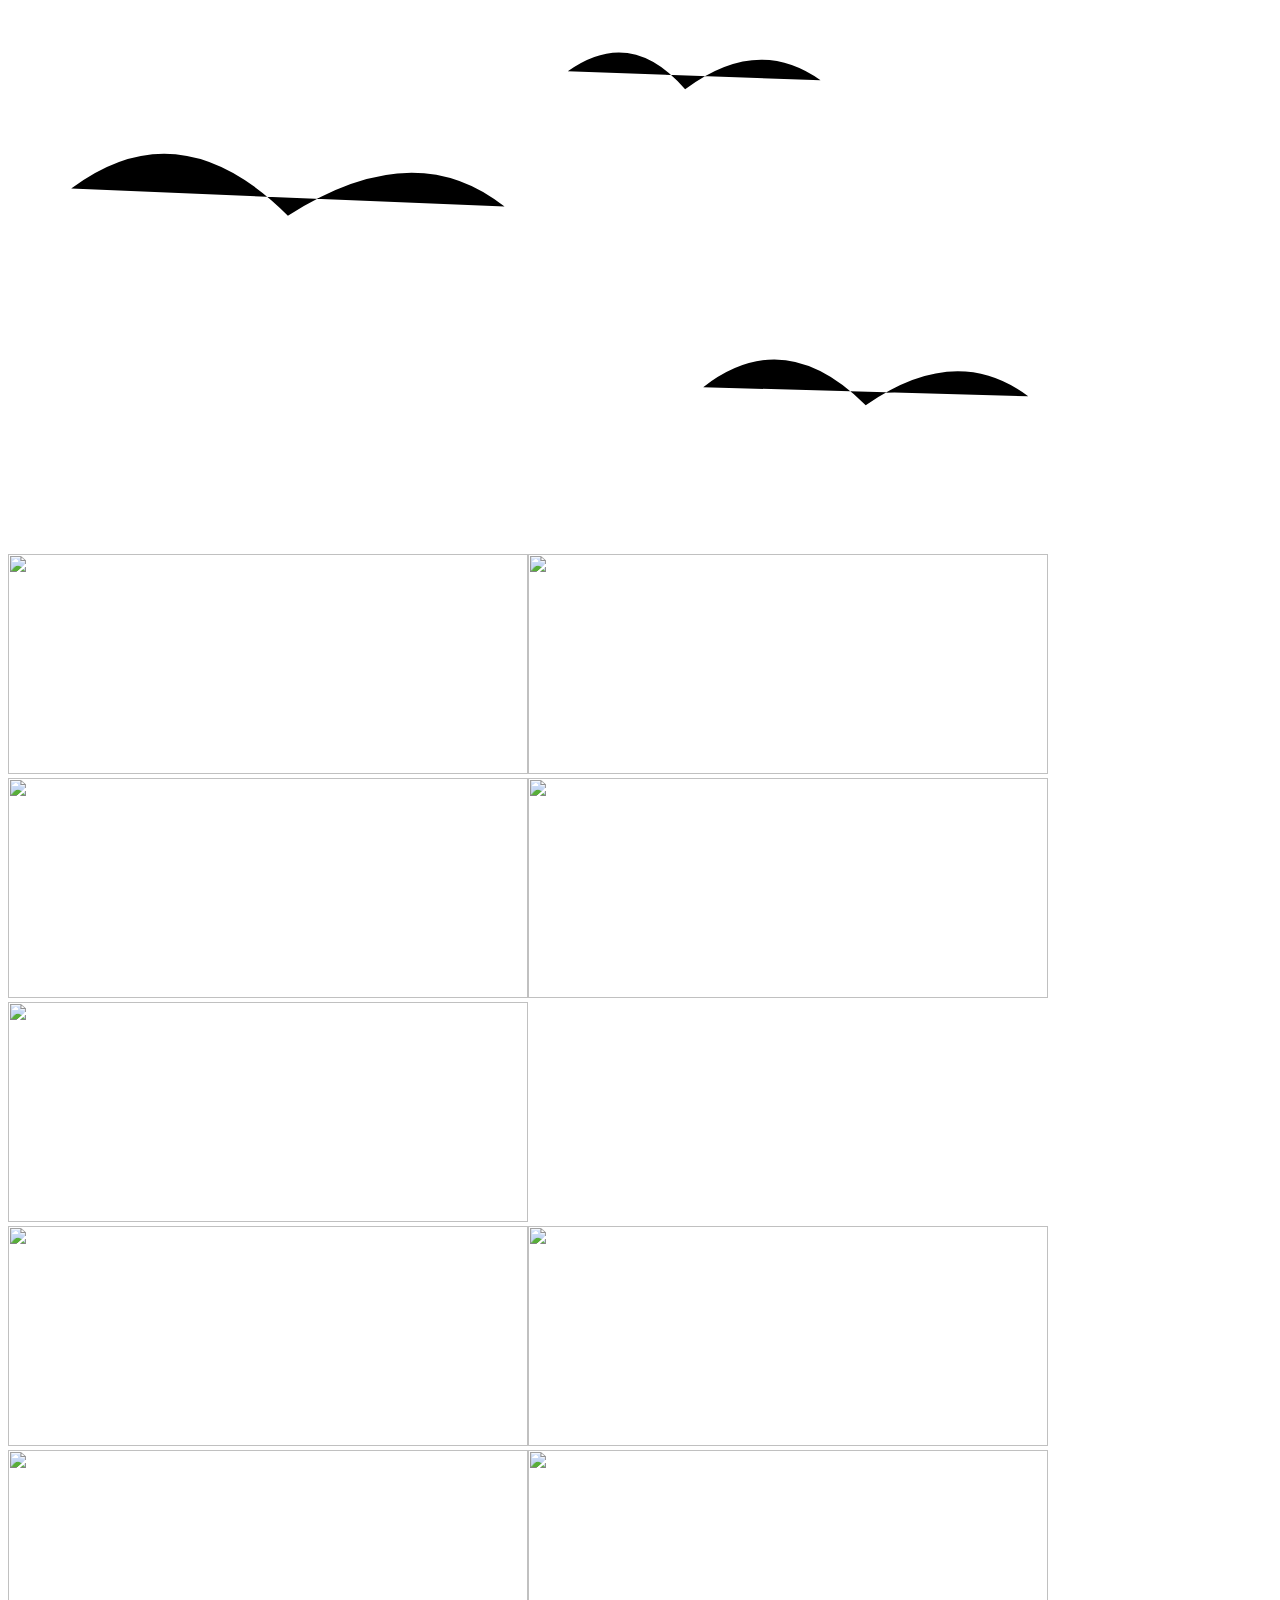
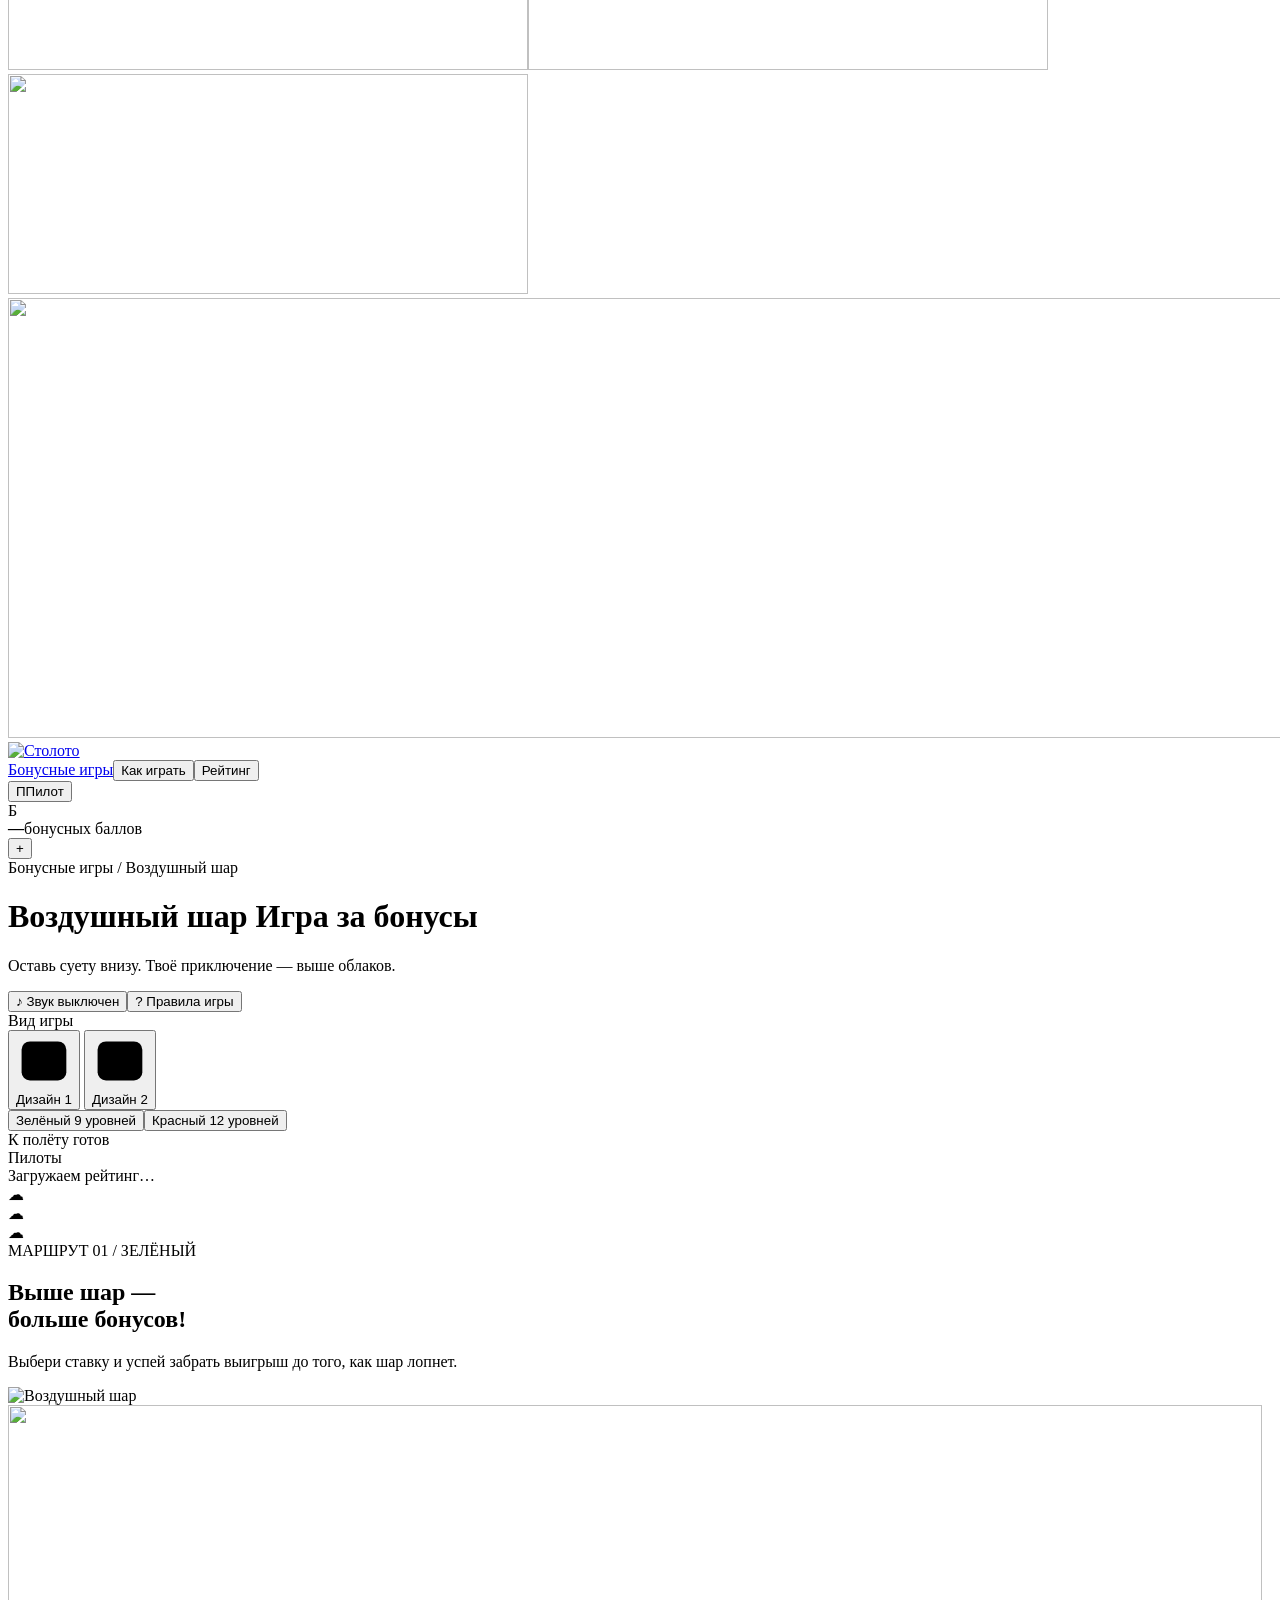
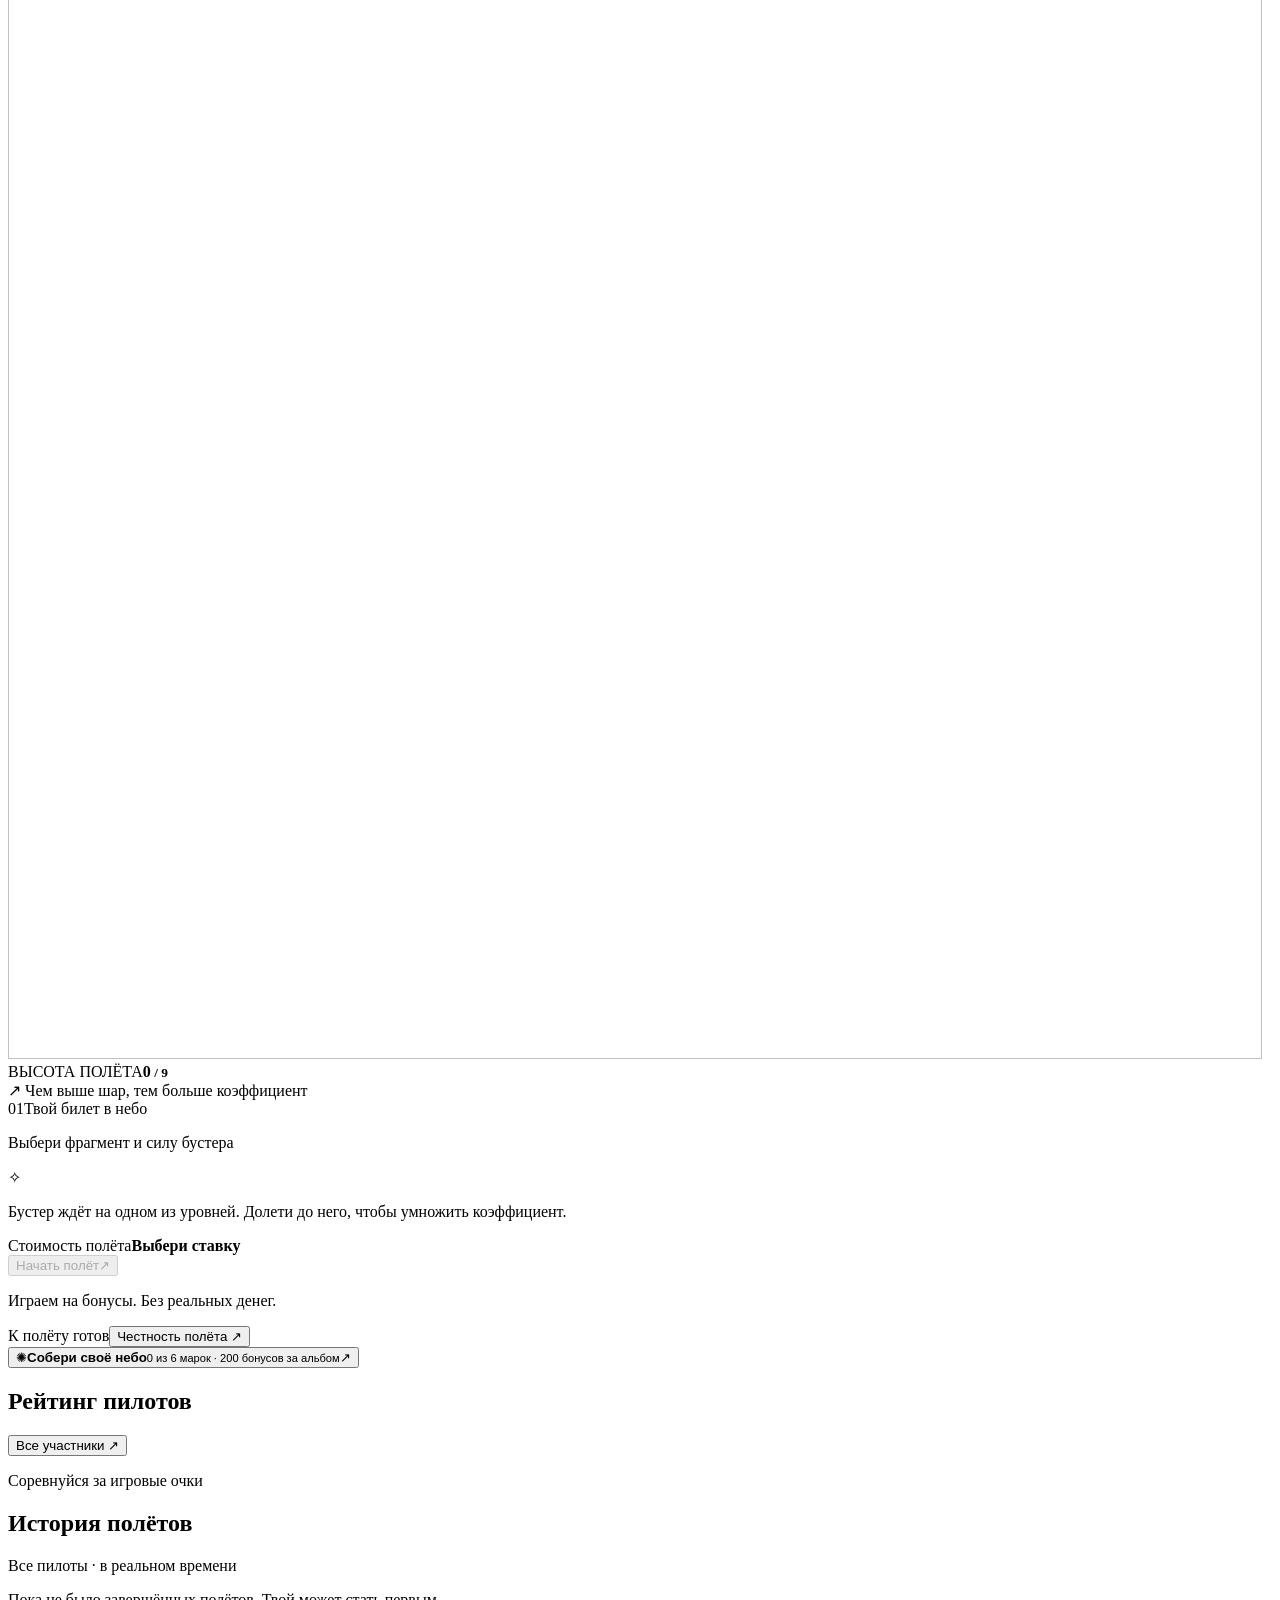
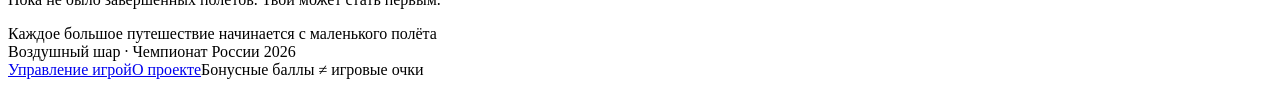
==== commit 3e05b16b: "Prepare the game and presentation materials for the defense" ====
--- a/web/index.html
+++ b/web/index.html
@@ -22,7 +22,7 @@
       </div>
     </div>
     <div id="connection" class="connection" role="status" hidden>Соединение потеряно. Восстанавливаем данные полёта…</div>
-    <div id="demo-banner" class="demo-banner" hidden>Демонстрационный режим · воспроизводимая случайность · <a href="/admin">сценарии в админке</a></div>
+    <div id="demo-banner" class="demo-banner" hidden>Демонстрационный режим · игра за бонусы</div>
     <div class="game-layout">
       <section class="flight-panel" aria-label="Игровое поле">
         <div class="flight-toolbar"><div class="theme-switch" role="group" aria-label="Тема полёта"><button data-theme-choice="green" class="theme-choice active" aria-pressed="true"><span class="theme-dot green"></span> Зелёный <span>9 уровней</span></button><button data-theme-choice="red" class="theme-choice" aria-pressed="false"><span class="theme-dot red"></span> Красный <span>12 уровней</span></button></div><div id="flight-design-slot"></div><span class="flight-tag" id="flight-tag">К полёту готов</span></div>
@@ -72,7 +72,7 @@
             </section>
           </div>
         </div>
-        <div class="flight-bottom"><span class="status-light"></span><span id="flight-status">Случайность рассчитывает сервер</span><button id="fair-open" class="text-button">Честность полёта <span>↗</span></button></div>
+        <div class="flight-bottom"><span class="status-light"></span><span id="flight-status">К полёту готов</span><button id="fair-open" class="text-button">Честность полёта <span>↗</span></button></div>
       </section>
       <aside class="side-panel" id="side-panel">
 
@@ -82,7 +82,7 @@
     </div>
     <section class="history-panel"><div class="small-heading"><h2>История полётов <span id="history-count"></span></h2><span class="history-live"><span class="status-light"></span> Все пилоты · в реальном времени</span></div><div id="history" class="history-strip"><p class="empty-state">Пока не было завершённых полётов. Твой может стать первым.</p></div></section>
     <div class="scene-outro"><span>Каждое большое путешествие начинается с маленького полёта</span></div>
-    <footer class="footer"><span>Учебный прототип · Чемпионат России 2026</span><div><a href="/admin">Управление игрой</a><a href="/presentation">О проекте</a><span>Бонусные баллы ≠ игровые очки</span></div></footer>
+    <footer class="footer"><span>Воздушный шар · Чемпионат России 2026</span><div><a href="/admin">Управление игрой</a><a href="/presentation">О проекте</a><span>Бонусные баллы ≠ игровые очки</span></div></footer>
   </main>
 
   <dialog id="rules-dialog" class="dialog rules-dialog" aria-labelledby="rules-title">
@@ -132,14 +132,14 @@
   <dialog id="fair-dialog" class="dialog fair-dialog" aria-labelledby="fair-title">
     <div class="dialog-header"><div class="dialog-heading"><span class="dialog-icon" aria-hidden="true">✓</span><div><div class="eyebrow">Честность полёта</div><h2 id="fair-title" tabindex="-1" autofocus>Проверь свой раунд</h2></div></div><button type="button" class="close-button" data-close aria-label="Закрыть окно"><svg viewBox="0 0 20 20" aria-hidden="true"><path d="m5 5 10 10M15 5 5 15"/></svg></button></div>
     <div class="dialog-body">
-      <p class="dialog-lead">До взлёта сервер фиксирует исход полёта: точку краха, бустер и марку. После завершения ты можешь проверить, что эти данные не изменились.</p>
-      <div class="fair-notice">SHA-256 подтверждает неизменность исхода. Это не аудит качества генератора случайности.</div>
-      <div class="field-label">Хеш перед взлётом</div>
+      <p class="dialog-lead">До взлёта сохраняются данные о полёте: точка завершения, бустер и марка. После приземления ты можешь проверить, что они остались прежними.</p>
+      <div class="fair-notice">Проверка сравнивает данные, сохранённые до и после полёта.</div>
+      <div class="field-label">Код раунда перед взлётом</div>
       <code class="hash-block" id="fair-hash">Будет опубликован после начала раунда</code>
       <div id="fair-proof-area" hidden>
-        <div class="field-label">Раскрытые данные раунда и секретный seed</div>
+        <div class="field-label">Данные завершённого полёта</div>
         <pre class="proof-block" id="fair-proof"></pre>
-        <button id="verify-proof" class="primary-button">Сверить SHA-256</button>
+        <button id="verify-proof" class="primary-button">Проверить данные</button>
         <p id="fair-verdict" role="status"></p>
       </div>
       <p id="fair-wait" class="muted">Исходные данные появятся после того, как шар лопнет.</p>
